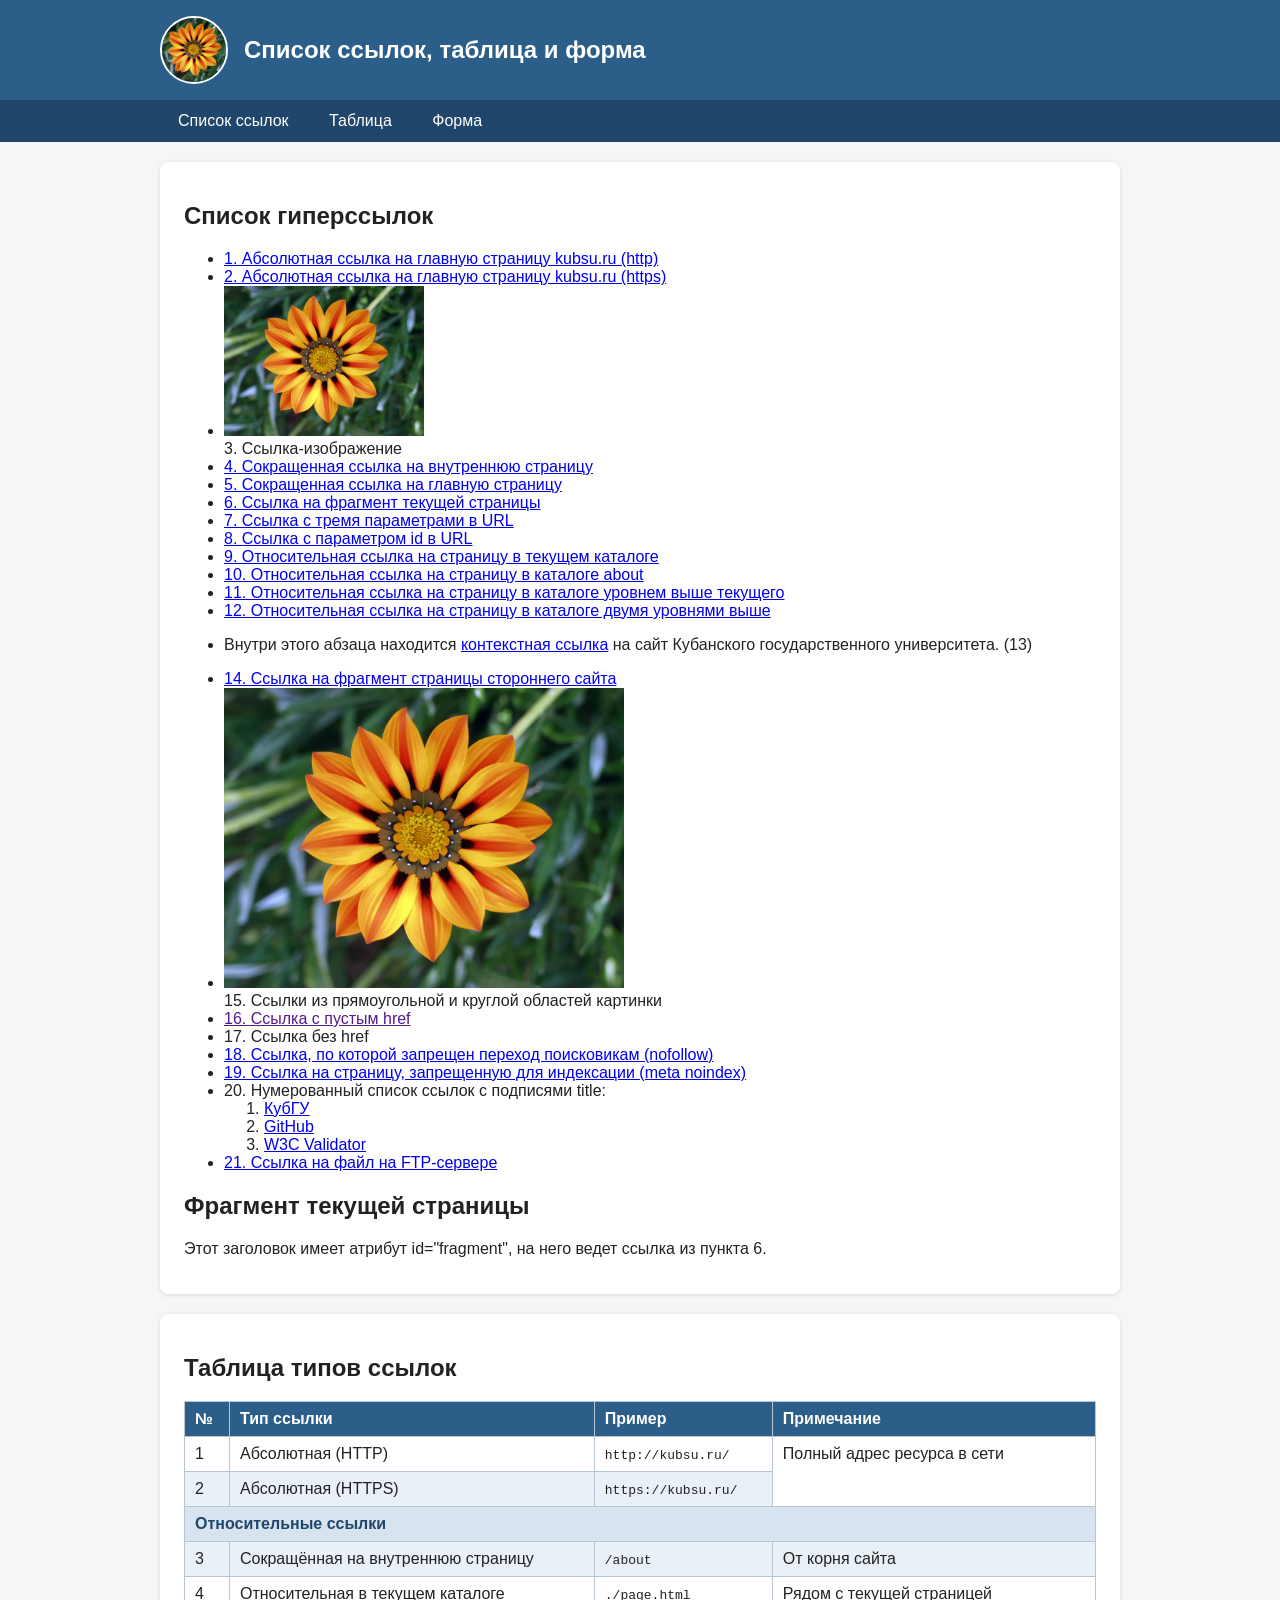
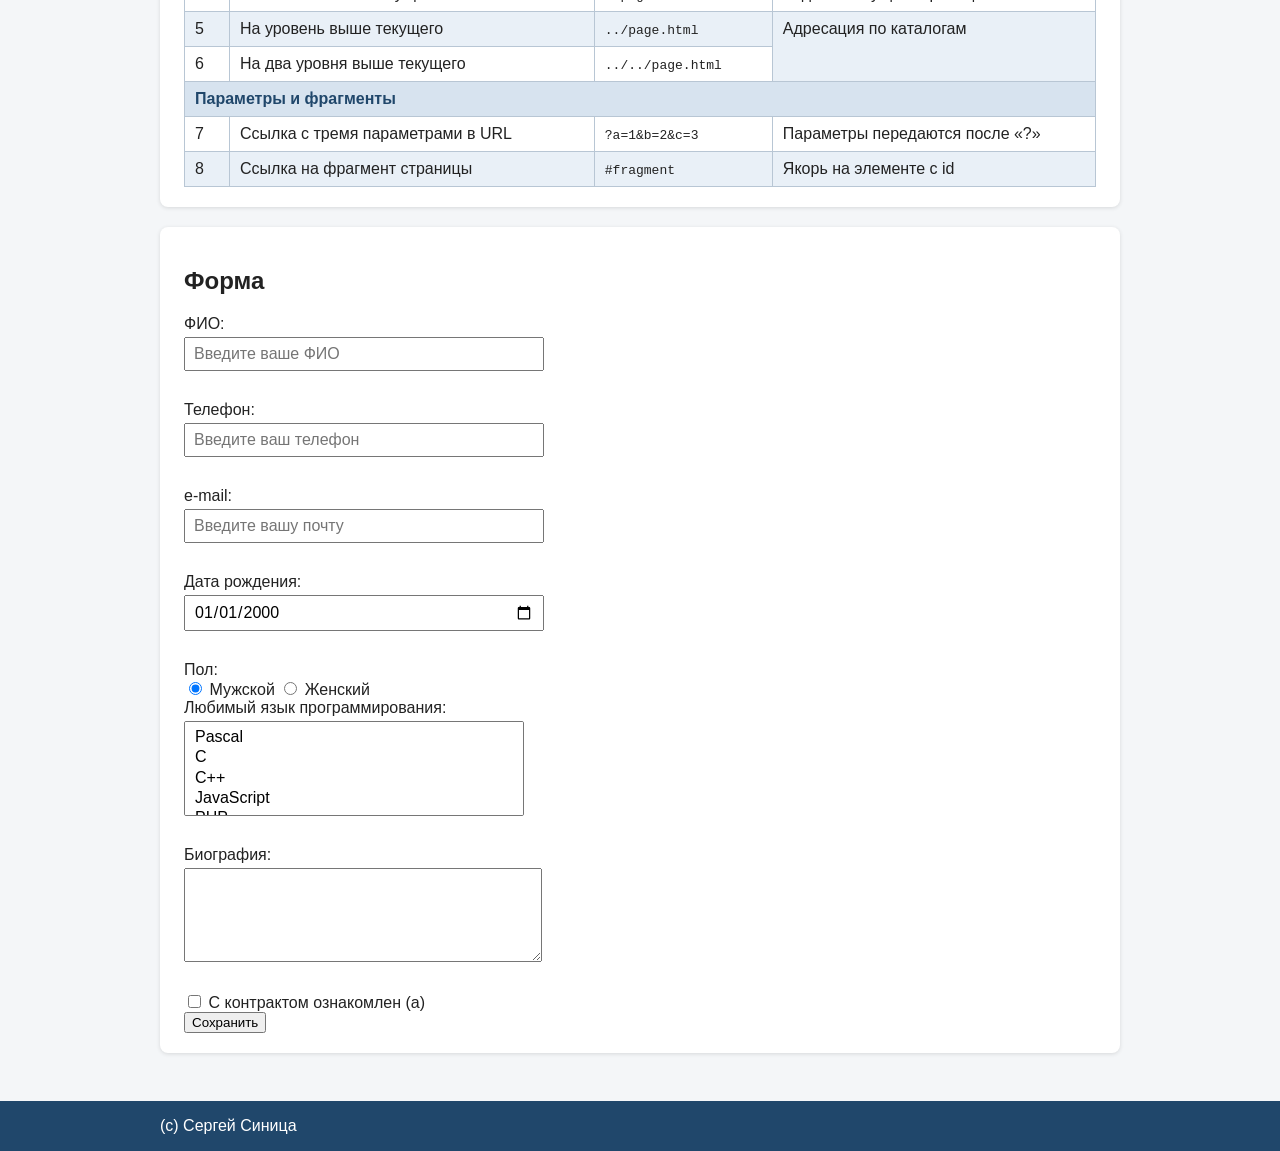
==== index.html @ 50e73859 "Add files via upload" ====
<!DOCTYPE html>

<html lang="ru">

  <head>
    <meta charset="utf-8">
    <meta name="viewport" content="width=device-width, initial-scale=1">
    <title>Задание 2 — Список ссылок, таблица и форма</title>
    <link rel="stylesheet" href="style.css">
  </head>

  <body>

    <header id="site-header">
      <div class="container header-inner">
        <img class="logo" src="image.jpg" alt="Логотип сайта — цветок">
        <p class="site-name">Список ссылок, таблица и форма</p>
      </div>
    </header>

    <nav id="main-menu">
      <div class="container">
        <ul>
          <li><a href="#links">Список ссылок</a></li>
          <li><a href="#table">Таблица</a></li>
          <li><a href="#form">Форма</a></li>
        </ul>
      </div>
    </nav>

    <main class="container content">

      <section class="card" id="links">
        <h1>Список гиперссылок</h1>

        <ul>
          <li><a href="http://kubsu.ru/">1. Абсолютная ссылка на главную страницу kubsu.ru (http)</a></li>
          <li><a href="https://kubsu.ru/">2. Абсолютная ссылка на главную страницу kubsu.ru (https)</a></li>
          <li>
            <a href="https://kubsu.ru/">
              <img class="link-image" src="image.jpg" alt="Ссылка-изображение на КубГУ">
            </a>
            <br>3. Ссылка-изображение
          </li>
          <li><a href="/about">4. Сокращенная ссылка на внутреннюю страницу</a></li>
          <li><a href="/">5. Сокращенная ссылка на главную страницу</a></li>
          <li><a href="#fragment">6. Ссылка на фрагмент текущей страницы</a></li>
          <li><a href="https://example.com/?a=1&amp;b=2&amp;c=3">7. Ссылка с тремя параметрами в URL</a></li>
          <li><a href="https://example.com/?id=123">8. Ссылка с параметром id в URL</a></li>
          <li><a href="./page.html">9. Относительная ссылка на страницу в текущем каталоге</a></li>
          <li><a href="about/page.html">10. Относительная ссылка на страницу в каталоге about</a></li>
          <li><a href="../page.html">11. Относительная ссылка на страницу в каталоге уровнем выше текущего</a></li>
          <li><a href="../../page.html">12. Относительная ссылка на страницу в каталоге двумя уровнями выше</a></li>
          <li>
            <p>
              Внутри этого абзаца находится
              <a href="https://kubsu.ru/">контекстная ссылка</a>
              на сайт Кубанского государственного университета. (13)
            </p>
          </li>
          <li><a href="https://ru.wikipedia.org/wiki/HTML#История">14. Ссылка на фрагмент страницы стороннего сайта</a></li>
          <li>
            <img class="map-image" src="image.jpg" alt="Карта ссылок" usemap="#imagemap">
            <map name="imagemap">
              <area shape="rect" coords="0,0,200,300" href="https://kubsu.ru/" alt="Прямоугольная область" title="КубГУ (прямоугольная область)">
              <area shape="circle" coords="300,150,80" href="https://example.com/" alt="Круглая область" title="Example (круглая область)">
            </map>
            <br>15. Ссылки из прямоугольной и круглой областей картинки
          </li>
          <li><a href="">16. Ссылка с пустым href</a></li>
          <li><a>17. Ссылка без href</a></li>
          <li><a href="https://example.com/" rel="nofollow">18. Ссылка, по которой запрещен переход поисковикам (nofollow)</a></li>
          <li><a href="https://example.com/secret" rel="nofollow">19. Ссылка на страницу, запрещенную для индексации (meta noindex)</a></li>
          <li>
            20. Нумерованный список ссылок с подписями title:
            <ol>
              <li><a href="https://kubsu.ru/" title="Официальный сайт Кубанского государственного университета">КубГУ</a></li>
              <li><a href="https://github.com/" title="Платформа для хостинга кода и совместной разработки">GitHub</a></li>
              <li><a href="https://validator.w3.org/" title="Сервис проверки валидности HTML-документов">W3C Validator</a></li>
            </ol>
          </li>
          <li><a href="ftp://ftp.example.com/file.txt">21. Ссылка на файл на FTP-сервере</a></li>
        </ul>

        <h2 id="fragment">Фрагмент текущей страницы</h2>
        <p>Этот заголовок имеет атрибут id="fragment", на него ведет ссылка из пункта 6.</p>
      </section>

      <section class="card" id="table">
        <h1>Таблица типов ссылок</h1>

        <table class="data-table">
          <thead>
            <tr>
              <th>№</th>
              <th>Тип ссылки</th>
              <th>Пример</th>
              <th>Примечание</th>
            </tr>
          </thead>
          <tbody>
            <tr>
              <td>1</td>
              <td>Абсолютная (HTTP)</td>
              <td><code>http://kubsu.ru/</code></td>
              <td rowspan="2">Полный адрес ресурса в сети</td>
            </tr>
            <tr>
              <td>2</td>
              <td>Абсолютная (HTTPS)</td>
              <td><code>https://kubsu.ru/</code></td>
            </tr>
            <tr class="group-row">
              <th colspan="4">Относительные ссылки</th>
            </tr>
            <tr>
              <td>3</td>
              <td>Сокращённая на внутреннюю страницу</td>
              <td><code>/about</code></td>
              <td>От корня сайта</td>
            </tr>
            <tr>
              <td>4</td>
              <td>Относительная в текущем каталоге</td>
              <td><code>./page.html</code></td>
              <td>Рядом с текущей страницей</td>
            </tr>
            <tr>
              <td>5</td>
              <td>На уровень выше текущего</td>
              <td><code>../page.html</code></td>
              <td rowspan="2">Адресация по каталогам</td>
            </tr>
            <tr>
              <td>6</td>
              <td>На два уровня выше текущего</td>
              <td><code>../../page.html</code></td>
            </tr>
            <tr class="group-row">
              <th colspan="4">Параметры и фрагменты</th>
            </tr>
            <tr>
              <td>7</td>
              <td>Ссылка с тремя параметрами в URL</td>
              <td><code>?a=1&amp;b=2&amp;c=3</code></td>
              <td>Параметры передаются после «?»</td>
            </tr>
            <tr>
              <td>8</td>
              <td>Ссылка на фрагмент страницы</td>
              <td><code>#fragment</code></td>
              <td>Якорь на элементе с id</td>
            </tr>
          </tbody>
        </table>
      </section>

      <section class="card" id="form">
        <h1>Форма</h1>

        <form class="feedback-form" action="/"
          method="post">

          <label>
            ФИО:<br>
            <input name="field-name"
              type="text"
              placeholder="Введите ваше ФИО">
          </label><br>

          <label>
            Телефон:<br>
            <input name="field-tel"
              type="tel"
              placeholder="Введите ваш телефон">
          </label><br>

          <label>
            e-mail:<br>
            <input name="field-email"
              type="email"
              placeholder="Введите вашу почту">
          </label><br>

          <label>
            Дата рождения:<br>
            <input name="field-date"
              value="2000-01-01"
              type="date">
          </label><br>

          Пол:<br>
          <label><input type="radio" checked="checked"
            name="radio-group-1" value="male">
            Мужской</label>
          <label><input type="radio"
            name="radio-group-1" value="female">
            Женский</label><br>

          <label>
            Любимый язык программирования:<br>
            <select name="field-language[]"
              multiple="multiple">
              <option value="Pascal">Pascal</option>
              <option value="C">C</option>
              <option value="C++">C++</option>
              <option value="JavaScript">JavaScript</option>
              <option value="PHP">PHP</option>
              <option value="Python">Python</option>
              <option value="Java">Java</option>
              <option value="Haskel">Haskel</option>
              <option value="Clojure">Clojure</option>
              <option value="Prolog">Prolog</option>
              <option value="Scala">Scala</option>
            </select>
          </label><br>

          <label>
            Биография:<br>
            <textarea name="field-bio"></textarea>
          </label><br>

          <label><input type="checkbox"
            name="check-contract">
            С контрактом ознакомлен (а)</label><br>

          <input type="submit" value="Сохранить">
        </form>
      </section>

    </main>

    <footer id="site-footer">
      <div class="container">
        <p>(c) Сергей Синица</p>
      </div>
    </footer>

  </body>

</html>
---- style.css ----
/* Задание 2: оформление страницы (шапка, меню, контент, подвал) */

body {
  margin: 0;
  font-family: Arial, sans-serif;
  background: #f4f6f8;
  color: #222;
}

.container {
  max-width: 960px;
  margin: 0 auto;
  padding: 0 16px;
}

/* Шапка сайта */
#site-header {
  background: #2b5f8a;
  color: #fff;
  padding: 16px 0;
}

.header-inner {
  display: flex;
  align-items: center;
}

.logo {
  width: 64px;
  height: 64px;
  object-fit: cover;
  border: 2px solid #fff;
  border-radius: 50%;
  margin-right: 16px;
}

.site-name {
  margin: 0;
  font-size: 24px;
  font-weight: bold;
}

/* Меню со ссылками */
#main-menu {
  background: #20476b;
}

#main-menu ul {
  margin: 0;
  padding: 0;
  list-style: none;
}

#main-menu li {
  display: inline-block;
}

#main-menu a {
  display: block;
  padding: 12px 18px;
  color: #fff;
  text-decoration: none;
}

#main-menu a:hover {
  background: #2b5f8a;
}

/* Контент страницы */
.content {
  padding-bottom: 8px;
}

.card {
  background: #fff;
  margin: 20px 0;
  padding: 20px 24px;
  border-radius: 8px;
  box-shadow: 0 1px 4px rgba(0, 0, 0, 0.12);
}

.link-image {
  width: 200px;
  max-width: 100%;
}

.map-image {
  width: 400px;
  max-width: 100%;
}

/* Таблица с чередованием фона строк */
.data-table {
  width: 100%;
  border-collapse: collapse;
}

.data-table th,
.data-table td {
  border: 1px solid #b8c6d4;
  padding: 8px 10px;
  text-align: left;
  vertical-align: top;
}

.data-table thead th {
  background: #2b5f8a;
  color: #fff;
}

.data-table tbody tr:nth-child(even) {
  background: #e9f0f7;
}

.data-table .group-row th {
  background: #d7e3ef;
  color: #20476b;
}

/* Форма */
.feedback-form input[type="text"],
.feedback-form input[type="tel"],
.feedback-form input[type="email"],
.feedback-form input[type="date"],
.feedback-form select,
.feedback-form textarea {
  display: block;
  width: 100%;
  max-width: 340px;
  margin: 4px 0 12px;
  padding: 6px 8px;
  font: inherit;
}

.feedback-form textarea {
  height: 80px;
}

/* Подвал сайта */
#site-footer {
  background: #20476b;
  color: #fff;
  padding: 16px 0;
  margin-top: 20px;
}

#site-footer p {
  margin: 0;
}
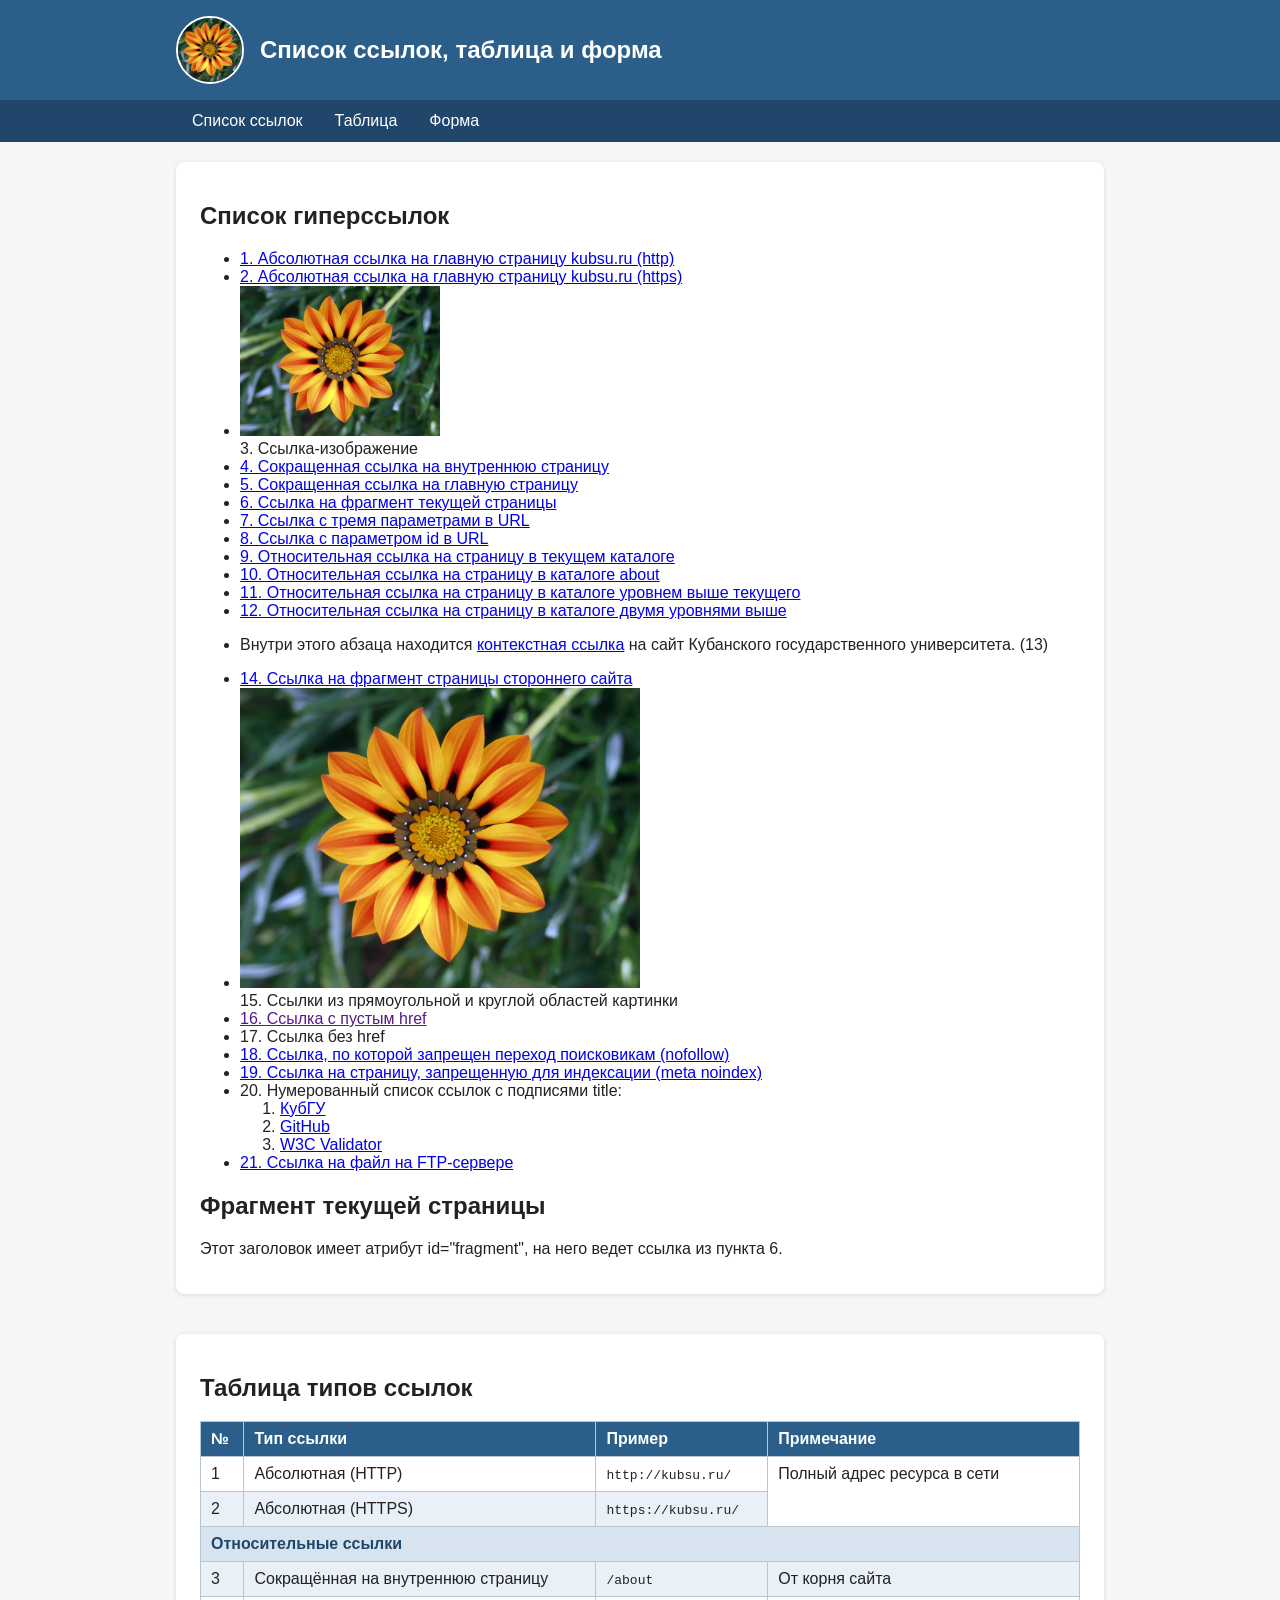
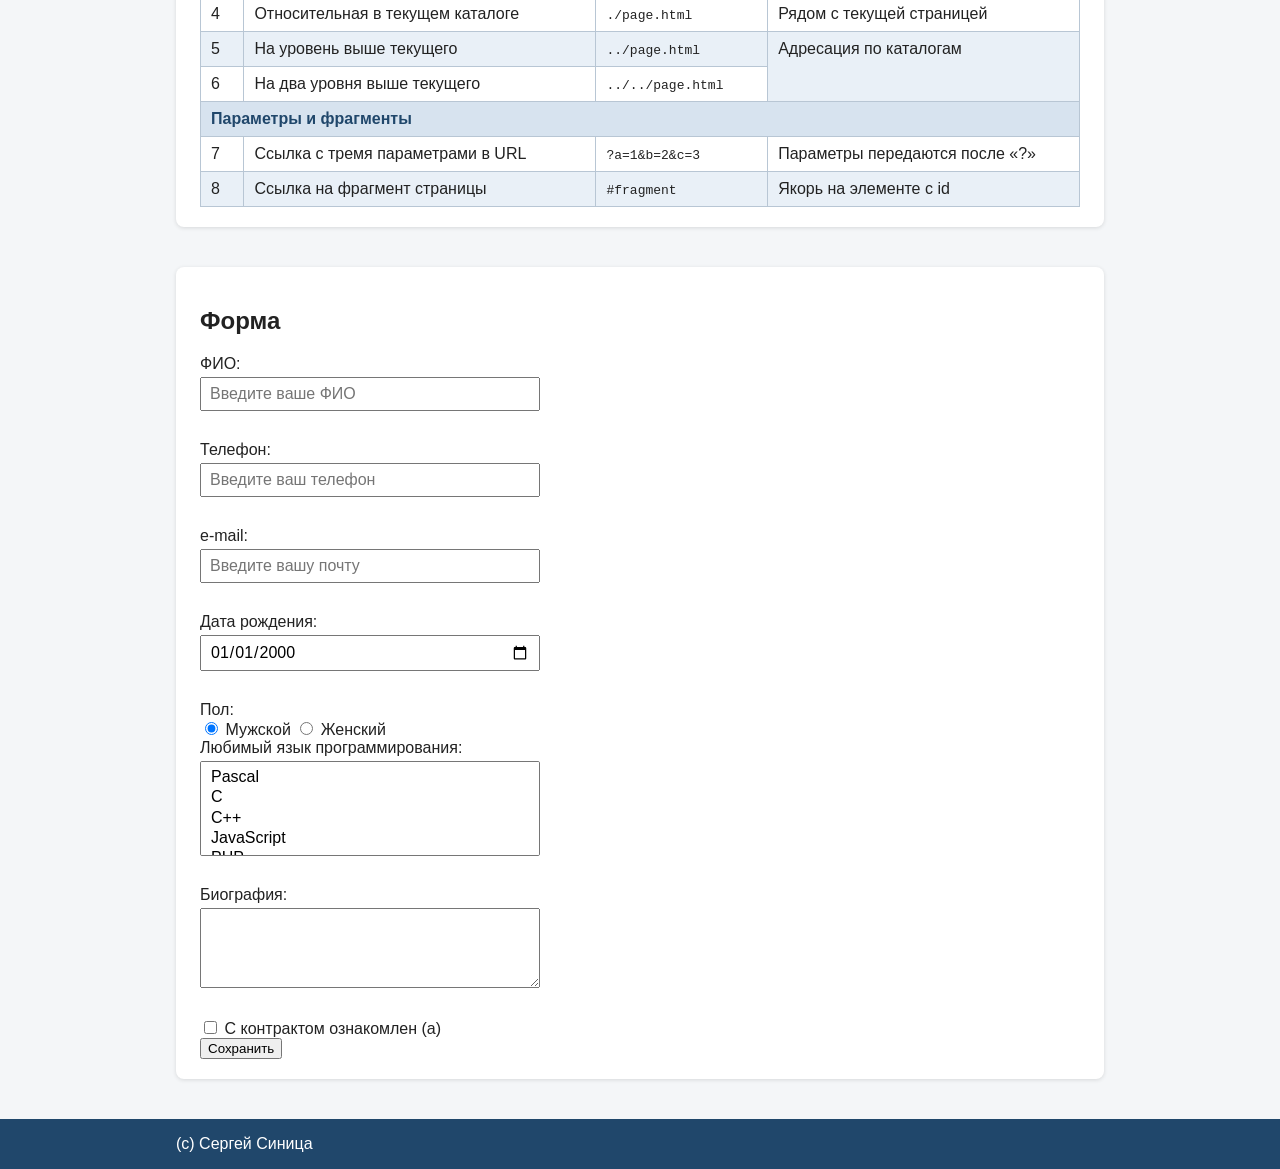
==== commit 3e0ae94f: "Add files via upload" ====
--- a/index.html
+++ b/index.html
@@ -5,7 +5,7 @@
   <head>
     <meta charset="utf-8">
     <meta name="viewport" content="width=device-width, initial-scale=1">
-    <title>Задание 2 — Список ссылок, таблица и форма</title>
+    <title>Задание 3 — Адаптивная страница (Mobile First)</title>
     <link rel="stylesheet" href="style.css">
   </head>
 
--- a/style.css
+++ b/style.css
@@ -1,4 +1,6 @@
-/* Задание 2: оформление страницы (шапка, меню, контент, подвал) */
+/* Задание 3: адаптивная верстка — Mobile First, Flex Box + Media Query */
+
+/* ===== Базовые правила: смартфоны (Mobile First) ===== */
 
 body {
   margin: 0;
@@ -8,73 +10,83 @@
 }
 
 .container {
-  max-width: 960px;
-  margin: 0 auto;
-  padding: 0 16px;
+  width: 100%;
+  padding: 0 12px;
+  box-sizing: border-box;
 }
 
 /* Шапка сайта */
 #site-header {
   background: #2b5f8a;
   color: #fff;
-  padding: 16px 0;
+  padding: 12px 0;
 }
 
 .header-inner {
   display: flex;
   align-items: center;
+  flex-wrap: wrap;
 }
 
 .logo {
-  width: 64px;
-  height: 64px;
+  width: 48px;
+  height: 48px;
   object-fit: cover;
   border: 2px solid #fff;
   border-radius: 50%;
-  margin-right: 16px;
+  margin-right: 12px;
 }
 
 .site-name {
   margin: 0;
-  font-size: 24px;
+  font-size: 18px;
   font-weight: bold;
 }
 
-/* Меню со ссылками */
+/* Меню: на смартфоне — вертикальный список на всю ширину */
 #main-menu {
   background: #20476b;
 }
 
 #main-menu ul {
+  display: flex;
+  flex-direction: column;
   margin: 0;
   padding: 0;
   list-style: none;
 }
 
 #main-menu li {
-  display: inline-block;
+  width: 100%;
 }
 
 #main-menu a {
   display: block;
-  padding: 12px 18px;
+  padding: 12px 16px;
   color: #fff;
   text-decoration: none;
+  border-bottom: 1px solid rgba(255, 255, 255, 0.15);
 }
 
 #main-menu a:hover {
   background: #2b5f8a;
 }
 
-/* Контент страницы */
+/* Контент: Flex Box, чтобы на смартфоне поднять таблицу над списком ссылок */
 .content {
+  display: flex;
+  flex-direction: column;
   padding-bottom: 8px;
+}
+
+#table {
+  order: -1;
 }
 
 .card {
   background: #fff;
-  margin: 20px 0;
-  padding: 20px 24px;
+  margin: 12px 0;
+  padding: 16px;
   border-radius: 8px;
   box-shadow: 0 1px 4px rgba(0, 0, 0, 0.12);
 }
@@ -130,6 +142,7 @@
   margin: 4px 0 12px;
   padding: 6px 8px;
   font: inherit;
+  box-sizing: border-box;
 }
 
 .feedback-form textarea {
@@ -141,9 +154,58 @@
   background: #20476b;
   color: #fff;
   padding: 16px 0;
-  margin-top: 20px;
+  margin-top: 12px;
 }
 
 #site-footer p {
   margin: 0;
 }
+
+/* ===== Планшеты и десктоп: страница как в задании 2 ===== */
+
+@media (min-width: 768px) {
+  .container {
+    max-width: 960px;
+    margin: 0 auto;
+    padding: 0 16px;
+  }
+
+  #site-header {
+    padding: 16px 0;
+  }
+
+  .logo {
+    width: 64px;
+    height: 64px;
+    margin-right: 16px;
+  }
+
+  .site-name {
+    font-size: 24px;
+  }
+
+  #main-menu ul {
+    flex-direction: row;
+  }
+
+  #main-menu li {
+    width: auto;
+  }
+
+  #main-menu a {
+    border-bottom: none;
+  }
+
+  #table {
+    order: 0;
+  }
+
+  .card {
+    margin: 20px 0;
+    padding: 20px 24px;
+  }
+
+  #site-footer {
+    margin-top: 20px;
+  }
+}
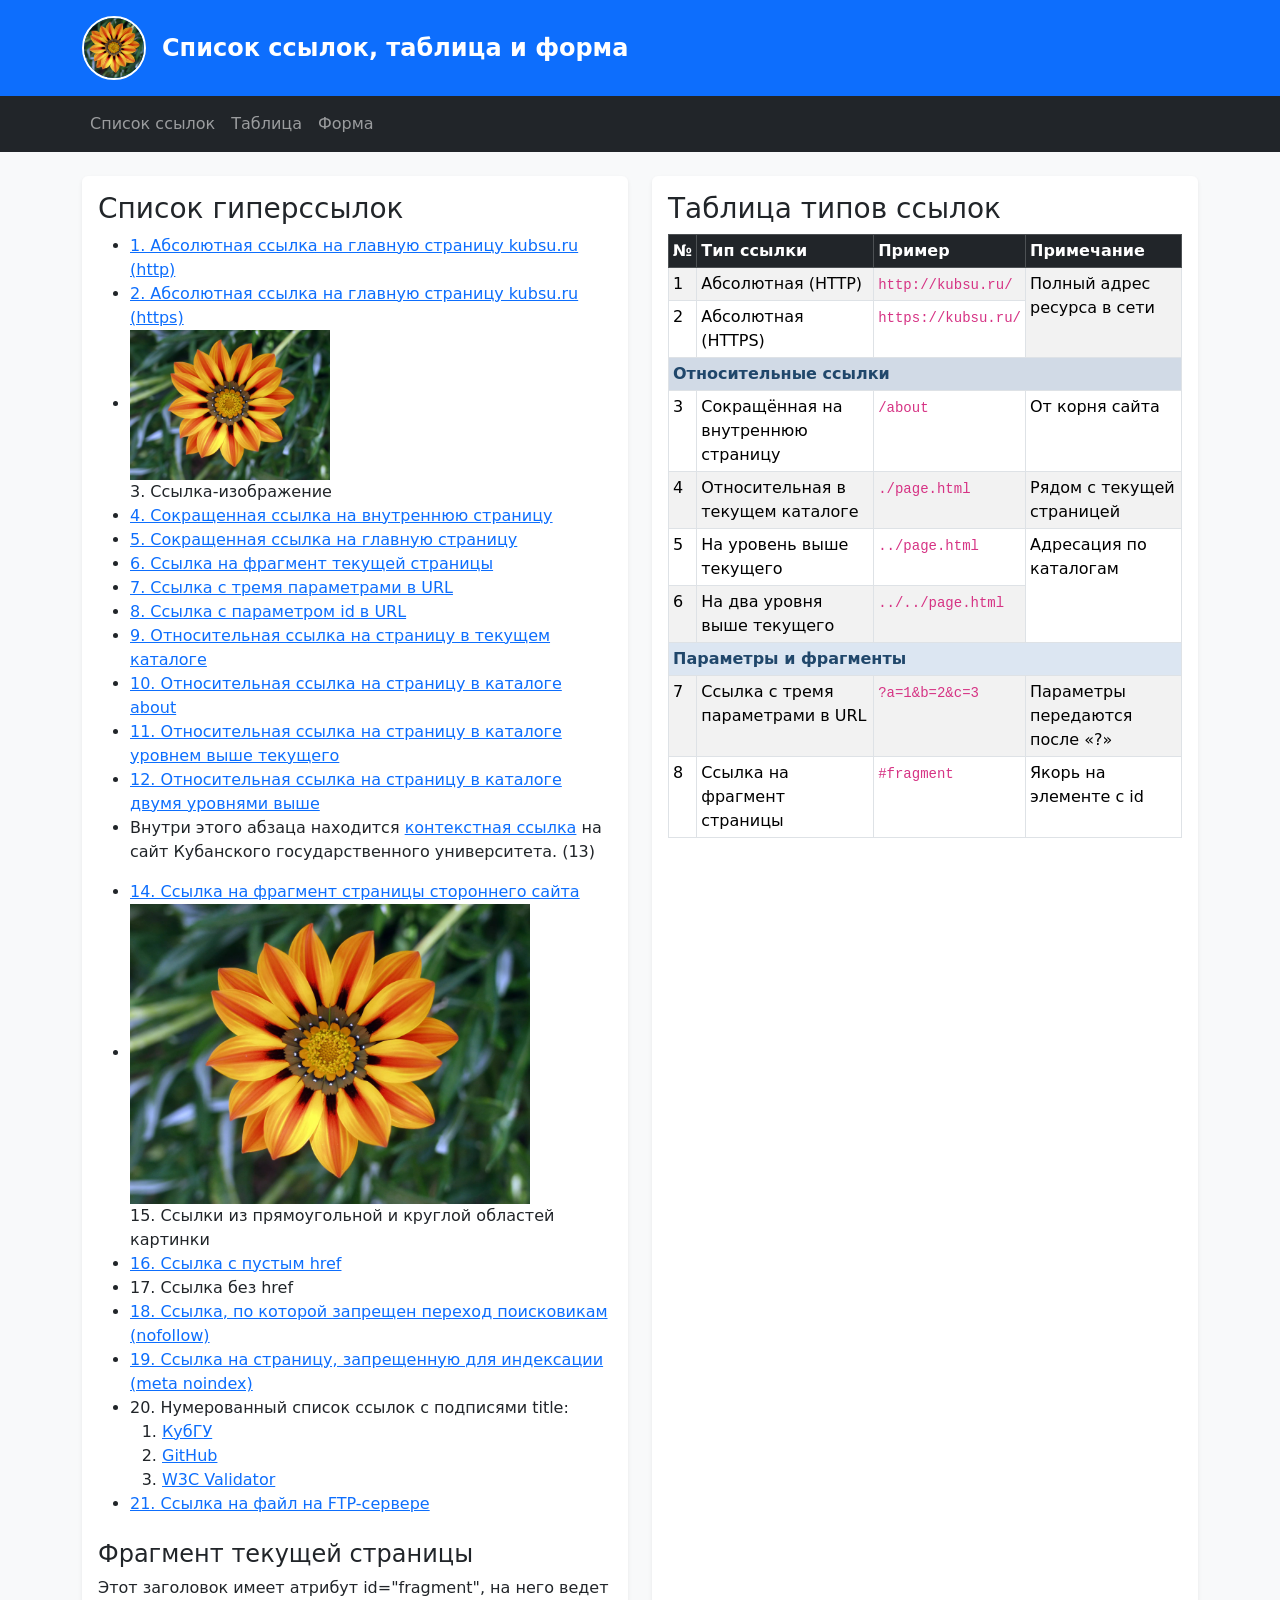
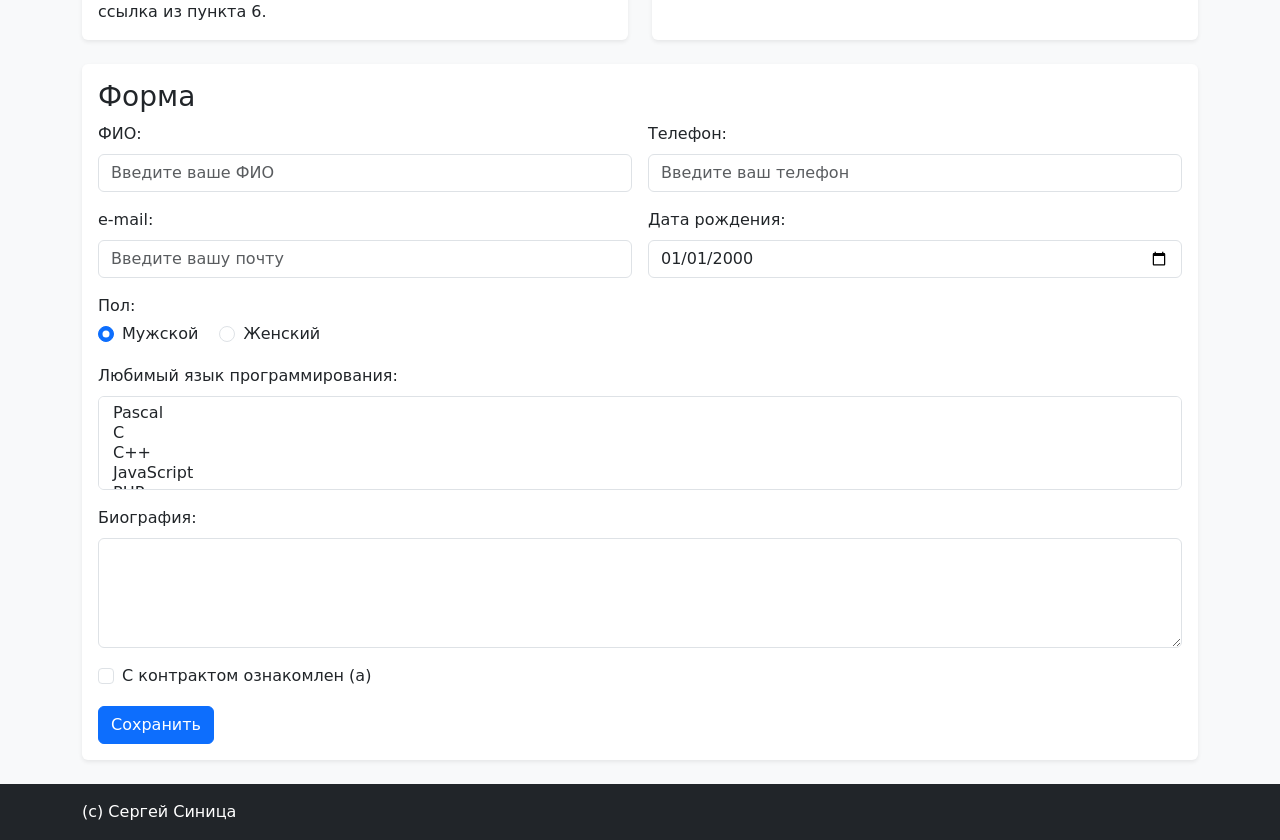
==== commit 2354088c: "Add files via upload" ====
--- a/index.html
+++ b/index.html
@@ -5,237 +5,270 @@
   <head>
     <meta charset="utf-8">
     <meta name="viewport" content="width=device-width, initial-scale=1">
-    <title>Задание 3 — Адаптивная страница (Mobile First)</title>
-    <link rel="stylesheet" href="style.css">
+    <title>Задание 4 — Bootstrap: сетка и адаптивность</title>
+    <link rel="stylesheet" href="https://cdn.jsdelivr.net/npm/bootstrap@5.3.3/dist/css/bootstrap.min.css">
+    <link rel="stylesheet" href="style.css?v=4">
   </head>
 
-  <body>
-
-    <header id="site-header">
-      <div class="container header-inner">
-        <img class="logo" src="image.jpg" alt="Логотип сайта — цветок">
-        <p class="site-name">Список ссылок, таблица и форма</p>
+  <body class="bg-light">
+
+    <header class="bg-primary text-white py-3">
+      <div class="container d-flex align-items-center">
+        <img class="logo rounded-circle border border-2 border-white me-3" src="image.jpg" alt="Логотип сайта — цветок">
+        <p class="site-name fs-4 fw-bold mb-0">Список ссылок, таблица и форма</p>
       </div>
     </header>
 
-    <nav id="main-menu">
+    <nav class="navbar navbar-expand-md navbar-dark bg-dark">
       <div class="container">
-        <ul>
-          <li><a href="#links">Список ссылок</a></li>
-          <li><a href="#table">Таблица</a></li>
-          <li><a href="#form">Форма</a></li>
-        </ul>
+        <button class="navbar-toggler" type="button" data-bs-toggle="collapse" data-bs-target="#mainNav"
+          aria-controls="mainNav" aria-expanded="false" aria-label="Переключить меню">
+          <span class="navbar-toggler-icon"></span>
+        </button>
+        <div class="collapse navbar-collapse" id="mainNav">
+          <ul class="navbar-nav">
+            <li class="nav-item"><a class="nav-link" href="#links">Список ссылок</a></li>
+            <li class="nav-item"><a class="nav-link" href="#table">Таблица</a></li>
+            <li class="nav-item"><a class="nav-link" href="#form">Форма</a></li>
+          </ul>
+        </div>
       </div>
     </nav>
 
-    <main class="container content">
-
-      <section class="card" id="links">
-        <h1>Список гиперссылок</h1>
-
-        <ul>
-          <li><a href="http://kubsu.ru/">1. Абсолютная ссылка на главную страницу kubsu.ru (http)</a></li>
-          <li><a href="https://kubsu.ru/">2. Абсолютная ссылка на главную страницу kubsu.ru (https)</a></li>
-          <li>
-            <a href="https://kubsu.ru/">
-              <img class="link-image" src="image.jpg" alt="Ссылка-изображение на КубГУ">
-            </a>
-            <br>3. Ссылка-изображение
-          </li>
-          <li><a href="/about">4. Сокращенная ссылка на внутреннюю страницу</a></li>
-          <li><a href="/">5. Сокращенная ссылка на главную страницу</a></li>
-          <li><a href="#fragment">6. Ссылка на фрагмент текущей страницы</a></li>
-          <li><a href="https://example.com/?a=1&amp;b=2&amp;c=3">7. Ссылка с тремя параметрами в URL</a></li>
-          <li><a href="https://example.com/?id=123">8. Ссылка с параметром id в URL</a></li>
-          <li><a href="./page.html">9. Относительная ссылка на страницу в текущем каталоге</a></li>
-          <li><a href="about/page.html">10. Относительная ссылка на страницу в каталоге about</a></li>
-          <li><a href="../page.html">11. Относительная ссылка на страницу в каталоге уровнем выше текущего</a></li>
-          <li><a href="../../page.html">12. Относительная ссылка на страницу в каталоге двумя уровнями выше</a></li>
-          <li>
-            <p>
-              Внутри этого абзаца находится
-              <a href="https://kubsu.ru/">контекстная ссылка</a>
-              на сайт Кубанского государственного университета. (13)
-            </p>
-          </li>
-          <li><a href="https://ru.wikipedia.org/wiki/HTML#История">14. Ссылка на фрагмент страницы стороннего сайта</a></li>
-          <li>
-            <img class="map-image" src="image.jpg" alt="Карта ссылок" usemap="#imagemap">
-            <map name="imagemap">
-              <area shape="rect" coords="0,0,200,300" href="https://kubsu.ru/" alt="Прямоугольная область" title="КубГУ (прямоугольная область)">
-              <area shape="circle" coords="300,150,80" href="https://example.com/" alt="Круглая область" title="Example (круглая область)">
-            </map>
-            <br>15. Ссылки из прямоугольной и круглой областей картинки
-          </li>
-          <li><a href="">16. Ссылка с пустым href</a></li>
-          <li><a>17. Ссылка без href</a></li>
-          <li><a href="https://example.com/" rel="nofollow">18. Ссылка, по которой запрещен переход поисковикам (nofollow)</a></li>
-          <li><a href="https://example.com/secret" rel="nofollow">19. Ссылка на страницу, запрещенную для индексации (meta noindex)</a></li>
-          <li>
-            20. Нумерованный список ссылок с подписями title:
-            <ol>
-              <li><a href="https://kubsu.ru/" title="Официальный сайт Кубанского государственного университета">КубГУ</a></li>
-              <li><a href="https://github.com/" title="Платформа для хостинга кода и совместной разработки">GitHub</a></li>
-              <li><a href="https://validator.w3.org/" title="Сервис проверки валидности HTML-документов">W3C Validator</a></li>
-            </ol>
-          </li>
-          <li><a href="ftp://ftp.example.com/file.txt">21. Ссылка на файл на FTP-сервере</a></li>
-        </ul>
-
-        <h2 id="fragment">Фрагмент текущей страницы</h2>
-        <p>Этот заголовок имеет атрибут id="fragment", на него ведет ссылка из пункта 6.</p>
-      </section>
-
-      <section class="card" id="table">
-        <h1>Таблица типов ссылок</h1>
-
-        <table class="data-table">
-          <thead>
-            <tr>
-              <th>№</th>
-              <th>Тип ссылки</th>
-              <th>Пример</th>
-              <th>Примечание</th>
-            </tr>
-          </thead>
-          <tbody>
-            <tr>
-              <td>1</td>
-              <td>Абсолютная (HTTP)</td>
-              <td><code>http://kubsu.ru/</code></td>
-              <td rowspan="2">Полный адрес ресурса в сети</td>
-            </tr>
-            <tr>
-              <td>2</td>
-              <td>Абсолютная (HTTPS)</td>
-              <td><code>https://kubsu.ru/</code></td>
-            </tr>
-            <tr class="group-row">
-              <th colspan="4">Относительные ссылки</th>
-            </tr>
-            <tr>
-              <td>3</td>
-              <td>Сокращённая на внутреннюю страницу</td>
-              <td><code>/about</code></td>
-              <td>От корня сайта</td>
-            </tr>
-            <tr>
-              <td>4</td>
-              <td>Относительная в текущем каталоге</td>
-              <td><code>./page.html</code></td>
-              <td>Рядом с текущей страницей</td>
-            </tr>
-            <tr>
-              <td>5</td>
-              <td>На уровень выше текущего</td>
-              <td><code>../page.html</code></td>
-              <td rowspan="2">Адресация по каталогам</td>
-            </tr>
-            <tr>
-              <td>6</td>
-              <td>На два уровня выше текущего</td>
-              <td><code>../../page.html</code></td>
-            </tr>
-            <tr class="group-row">
-              <th colspan="4">Параметры и фрагменты</th>
-            </tr>
-            <tr>
-              <td>7</td>
-              <td>Ссылка с тремя параметрами в URL</td>
-              <td><code>?a=1&amp;b=2&amp;c=3</code></td>
-              <td>Параметры передаются после «?»</td>
-            </tr>
-            <tr>
-              <td>8</td>
-              <td>Ссылка на фрагмент страницы</td>
-              <td><code>#fragment</code></td>
-              <td>Якорь на элементе с id</td>
-            </tr>
-          </tbody>
-        </table>
-      </section>
-
-      <section class="card" id="form">
-        <h1>Форма</h1>
-
-        <form class="feedback-form" action="/"
-          method="post">
-
-          <label>
-            ФИО:<br>
-            <input name="field-name"
-              type="text"
-              placeholder="Введите ваше ФИО">
-          </label><br>
-
-          <label>
-            Телефон:<br>
-            <input name="field-tel"
-              type="tel"
-              placeholder="Введите ваш телефон">
-          </label><br>
-
-          <label>
-            e-mail:<br>
-            <input name="field-email"
-              type="email"
-              placeholder="Введите вашу почту">
-          </label><br>
-
-          <label>
-            Дата рождения:<br>
-            <input name="field-date"
-              value="2000-01-01"
-              type="date">
-          </label><br>
-
-          Пол:<br>
-          <label><input type="radio" checked="checked"
-            name="radio-group-1" value="male">
-            Мужской</label>
-          <label><input type="radio"
-            name="radio-group-1" value="female">
-            Женский</label><br>
-
-          <label>
-            Любимый язык программирования:<br>
-            <select name="field-language[]"
-              multiple="multiple">
-              <option value="Pascal">Pascal</option>
-              <option value="C">C</option>
-              <option value="C++">C++</option>
-              <option value="JavaScript">JavaScript</option>
-              <option value="PHP">PHP</option>
-              <option value="Python">Python</option>
-              <option value="Java">Java</option>
-              <option value="Haskel">Haskel</option>
-              <option value="Clojure">Clojure</option>
-              <option value="Prolog">Prolog</option>
-              <option value="Scala">Scala</option>
-            </select>
-          </label><br>
-
-          <label>
-            Биография:<br>
-            <textarea name="field-bio"></textarea>
-          </label><br>
-
-          <label><input type="checkbox"
-            name="check-contract">
-            С контрактом ознакомлен (а)</label><br>
-
-          <input type="submit" value="Сохранить">
-        </form>
-      </section>
-
+    <main class="container py-4">
+      <div class="row g-4">
+
+        <section id="links" class="col-12 col-lg-6 order-2 order-lg-1">
+          <div class="card border-0 shadow-sm h-100">
+            <div class="card-body">
+              <h1 class="card-title fs-3">Список гиперссылок</h1>
+
+              <ul>
+                <li><a href="http://kubsu.ru/">1. Абсолютная ссылка на главную страницу kubsu.ru (http)</a></li>
+                <li><a href="https://kubsu.ru/">2. Абсолютная ссылка на главную страницу kubsu.ru (https)</a></li>
+                <li>
+                  <a href="https://kubsu.ru/">
+                    <img class="link-image" src="image.jpg" alt="Ссылка-изображение на КубГУ">
+                  </a>
+                  <br>3. Ссылка-изображение
+                </li>
+                <li><a href="/about">4. Сокращенная ссылка на внутреннюю страницу</a></li>
+                <li><a href="/">5. Сокращенная ссылка на главную страницу</a></li>
+                <li><a href="#fragment">6. Ссылка на фрагмент текущей страницы</a></li>
+                <li><a href="https://example.com/?a=1&amp;b=2&amp;c=3">7. Ссылка с тремя параметрами в URL</a></li>
+                <li><a href="https://example.com/?id=123">8. Ссылка с параметром id в URL</a></li>
+                <li><a href="./page.html">9. Относительная ссылка на страницу в текущем каталоге</a></li>
+                <li><a href="about/page.html">10. Относительная ссылка на страницу в каталоге about</a></li>
+                <li><a href="../page.html">11. Относительная ссылка на страницу в каталоге уровнем выше текущего</a></li>
+                <li><a href="../../page.html">12. Относительная ссылка на страницу в каталоге двумя уровнями выше</a></li>
+                <li>
+                  <p>
+                    Внутри этого абзаца находится
+                    <a href="https://kubsu.ru/">контекстная ссылка</a>
+                    на сайт Кубанского государственного университета. (13)
+                  </p>
+                </li>
+                <li><a href="https://ru.wikipedia.org/wiki/HTML#История">14. Ссылка на фрагмент страницы стороннего сайта</a></li>
+                <li>
+                  <img class="map-image" src="image.jpg" alt="Карта ссылок" usemap="#imagemap">
+                  <map name="imagemap">
+                    <area shape="rect" coords="0,0,200,300" href="https://kubsu.ru/" alt="Прямоугольная область" title="КубГУ (прямоугольная область)">
+                    <area shape="circle" coords="300,150,80" href="https://example.com/" alt="Круглая область" title="Example (круглая область)">
+                  </map>
+                  <br>15. Ссылки из прямоугольной и круглой областей картинки
+                </li>
+                <li><a href="">16. Ссылка с пустым href</a></li>
+                <li><a>17. Ссылка без href</a></li>
+                <li><a href="https://example.com/" rel="nofollow">18. Ссылка, по которой запрещен переход поисковикам (nofollow)</a></li>
+                <li><a href="https://example.com/secret" rel="nofollow">19. Ссылка на страницу, запрещенную для индексации (meta noindex)</a></li>
+                <li>
+                  20. Нумерованный список ссылок с подписями title:
+                  <ol>
+                    <li><a href="https://kubsu.ru/" title="Официальный сайт Кубанского государственного университета">КубГУ</a></li>
+                    <li><a href="https://github.com/" title="Платформа для хостинга кода и совместной разработки">GitHub</a></li>
+                    <li><a href="https://validator.w3.org/" title="Сервис проверки валидности HTML-документов">W3C Validator</a></li>
+                  </ol>
+                </li>
+                <li><a href="ftp://ftp.example.com/file.txt">21. Ссылка на файл на FTP-сервере</a></li>
+              </ul>
+
+              <h2 id="fragment" class="fs-4 mt-4">Фрагмент текущей страницы</h2>
+              <p class="mb-0">Этот заголовок имеет атрибут id="fragment", на него ведет ссылка из пункта 6.</p>
+            </div>
+          </div>
+        </section>
+
+        <section id="table" class="col-12 col-lg-6 order-1 order-lg-2">
+          <div class="card border-0 shadow-sm h-100">
+            <div class="card-body">
+              <h1 class="fs-3">Таблица типов ссылок</h1>
+
+              <div class="table-responsive">
+              <table class="table table-bordered table-striped table-sm data-table mb-0">
+                <thead class="table-dark">
+                  <tr>
+                    <th>№</th>
+                    <th>Тип ссылки</th>
+                    <th>Пример</th>
+                    <th>Примечание</th>
+                  </tr>
+                </thead>
+                <tbody>
+                  <tr>
+                    <td>1</td>
+                    <td>Абсолютная (HTTP)</td>
+                    <td><code>http://kubsu.ru/</code></td>
+                    <td rowspan="2">Полный адрес ресурса в сети</td>
+                  </tr>
+                  <tr>
+                    <td>2</td>
+                    <td>Абсолютная (HTTPS)</td>
+                    <td><code>https://kubsu.ru/</code></td>
+                  </tr>
+                  <tr class="group-row">
+                    <th colspan="4">Относительные ссылки</th>
+                  </tr>
+                  <tr>
+                    <td>3</td>
+                    <td>Сокращённая на внутреннюю страницу</td>
+                    <td><code>/about</code></td>
+                    <td>От корня сайта</td>
+                  </tr>
+                  <tr>
+                    <td>4</td>
+                    <td>Относительная в текущем каталоге</td>
+                    <td><code>./page.html</code></td>
+                    <td>Рядом с текущей страницей</td>
+                  </tr>
+                  <tr>
+                    <td>5</td>
+                    <td>На уровень выше текущего</td>
+                    <td><code>../page.html</code></td>
+                    <td rowspan="2">Адресация по каталогам</td>
+                  </tr>
+                  <tr>
+                    <td>6</td>
+                    <td>На два уровня выше текущего</td>
+                    <td><code>../../page.html</code></td>
+                  </tr>
+                  <tr class="group-row">
+                    <th colspan="4">Параметры и фрагменты</th>
+                  </tr>
+                  <tr>
+                    <td>7</td>
+                    <td>Ссылка с тремя параметрами в URL</td>
+                    <td><code>?a=1&amp;b=2&amp;c=3</code></td>
+                    <td>Параметры передаются после «?»</td>
+                  </tr>
+                  <tr>
+                    <td>8</td>
+                    <td>Ссылка на фрагмент страницы</td>
+                    <td><code>#fragment</code></td>
+                    <td>Якорь на элементе с id</td>
+                  </tr>
+                </tbody>
+              </table>
+              </div>
+            </div>
+          </div>
+        </section>
+
+        <section id="form" class="col-12 order-3">
+          <div class="card border-0 shadow-sm">
+            <div class="card-body">
+              <h1 class="fs-3">Форма</h1>
+
+              <form class="feedback-form" action="/"
+                method="post">
+
+                <div class="row g-3">
+                  <div class="col-md-6">
+                    <label class="form-label" for="field-name">ФИО:</label>
+                    <input class="form-control" id="field-name" name="field-name"
+                      type="text"
+                      placeholder="Введите ваше ФИО">
+                  </div>
+
+                  <div class="col-md-6">
+                    <label class="form-label" for="field-tel">Телефон:</label>
+                    <input class="form-control" id="field-tel" name="field-tel"
+                      type="tel"
+                      placeholder="Введите ваш телефон">
+                  </div>
+
+                  <div class="col-md-6">
+                    <label class="form-label" for="field-email">e-mail:</label>
+                    <input class="form-control" id="field-email" name="field-email"
+                      type="email"
+                      placeholder="Введите вашу почту">
+                  </div>
+
+                  <div class="col-md-6">
+                    <label class="form-label" for="field-date">Дата рождения:</label>
+                    <input class="form-control" id="field-date" name="field-date"
+                      value="2000-01-01"
+                      type="date">
+                  </div>
+                </div>
+
+                <p class="mt-3 mb-1">Пол:</p>
+                <div class="form-check form-check-inline">
+                  <input class="form-check-input" type="radio" id="radio-male"
+                    name="radio-group-1" value="male" checked>
+                  <label class="form-check-label" for="radio-male">Мужской</label>
+                </div>
+                <div class="form-check form-check-inline">
+                  <input class="form-check-input" type="radio" id="radio-female"
+                    name="radio-group-1" value="female">
+                  <label class="form-check-label" for="radio-female">Женский</label>
+                </div>
+
+                <div class="mt-3">
+                  <label class="form-label" for="field-language">Любимый язык программирования:</label>
+                  <select class="form-control" id="field-language" name="field-language[]"
+                    multiple="multiple">
+                    <option value="Pascal">Pascal</option>
+                    <option value="C">C</option>
+                    <option value="C++">C++</option>
+                    <option value="JavaScript">JavaScript</option>
+                    <option value="PHP">PHP</option>
+                    <option value="Python">Python</option>
+                    <option value="Java">Java</option>
+                    <option value="Haskel">Haskel</option>
+                    <option value="Clojure">Clojure</option>
+                    <option value="Prolog">Prolog</option>
+                    <option value="Scala">Scala</option>
+                  </select>
+                </div>
+
+                <div class="mt-3">
+                  <label class="form-label" for="field-bio">Биография:</label>
+                  <textarea class="form-control" id="field-bio" name="field-bio" rows="4"></textarea>
+                </div>
+
+                <div class="form-check mt-3">
+                  <input class="form-check-input" type="checkbox" id="check-contract"
+                    name="check-contract">
+                  <label class="form-check-label" for="check-contract">С контрактом ознакомлен (а)</label>
+                </div>
+
+                <input class="btn btn-primary mt-3" type="submit" value="Сохранить">
+              </form>
+            </div>
+          </div>
+        </section>
+
+      </div>
     </main>
 
-    <footer id="site-footer">
+    <footer class="bg-dark text-white py-3">
       <div class="container">
-        <p>(c) Сергей Синица</p>
+        <p class="mb-0">(c) Сергей Синица</p>
       </div>
     </footer>
 
+    <script src="https://cdn.jsdelivr.net/npm/bootstrap@5.3.3/dist/js/bootstrap.bundle.min.js"></script>
+
   </body>
 
 </html>
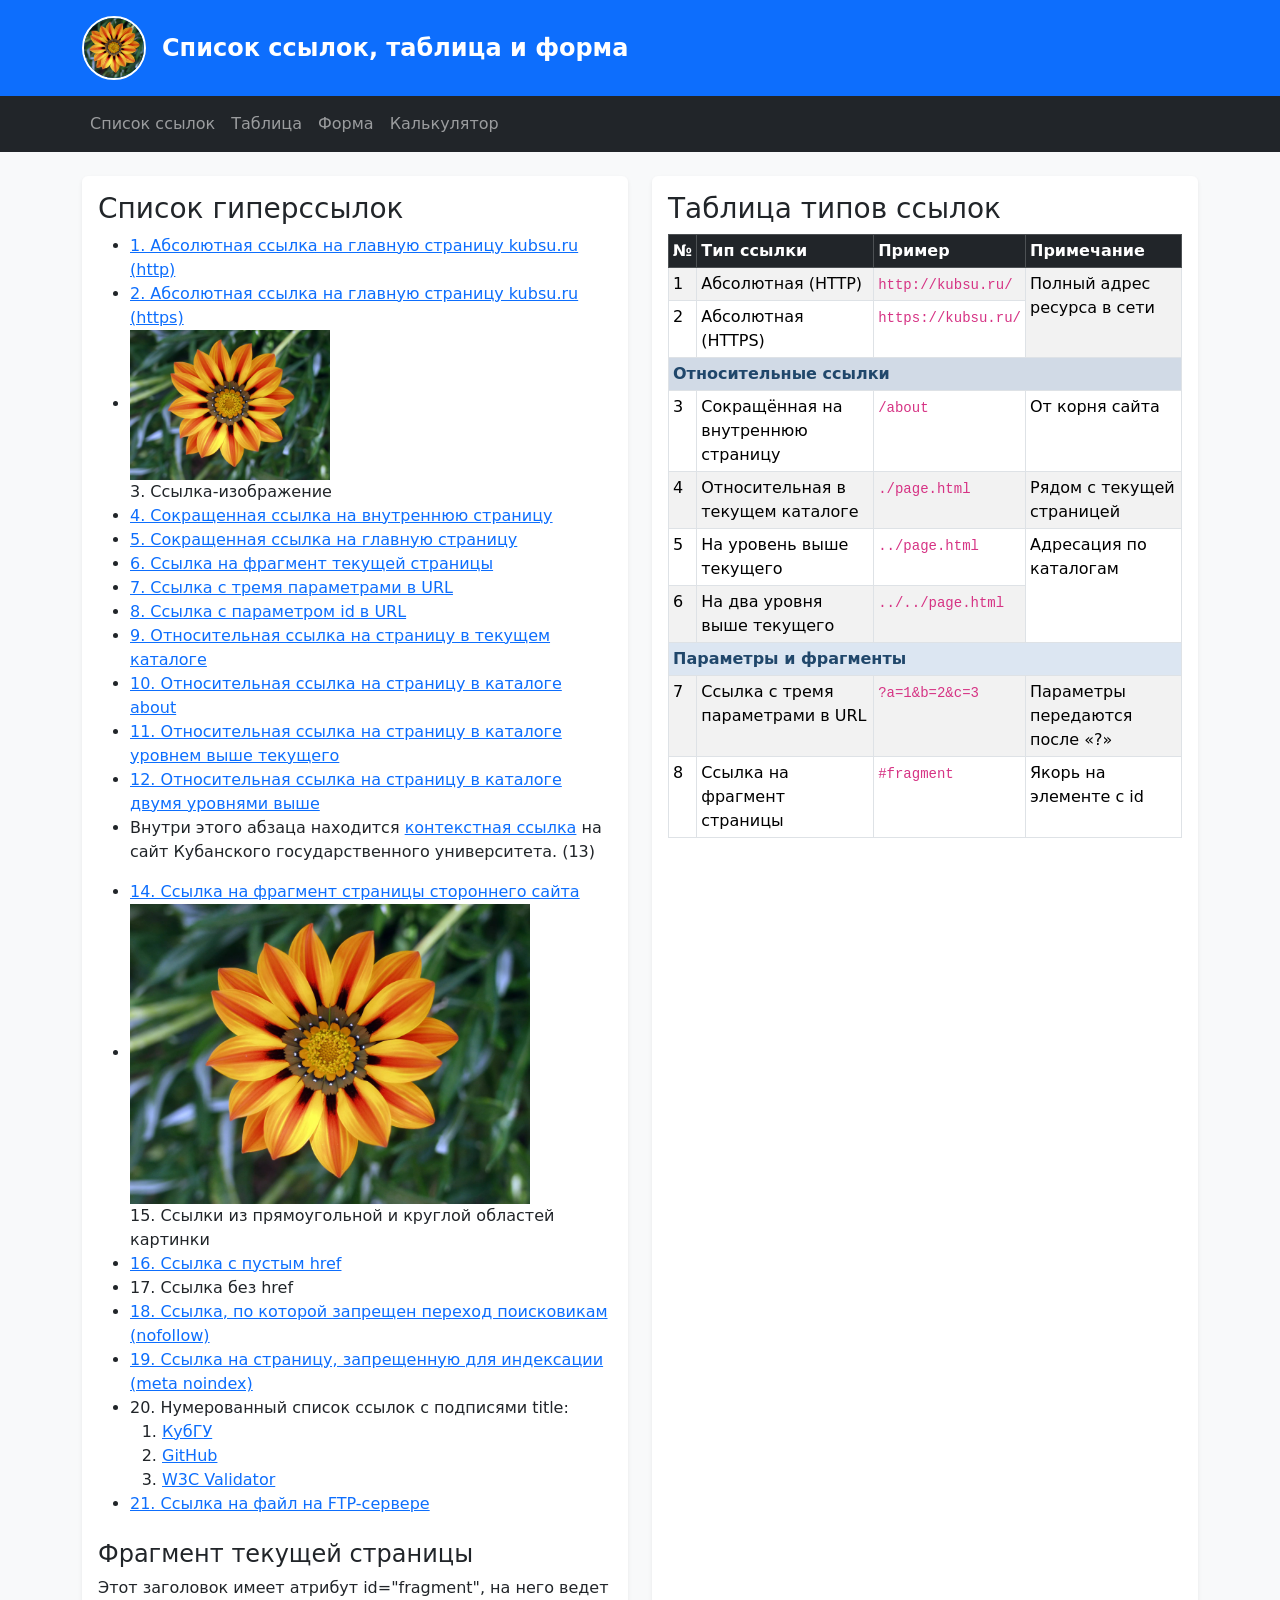
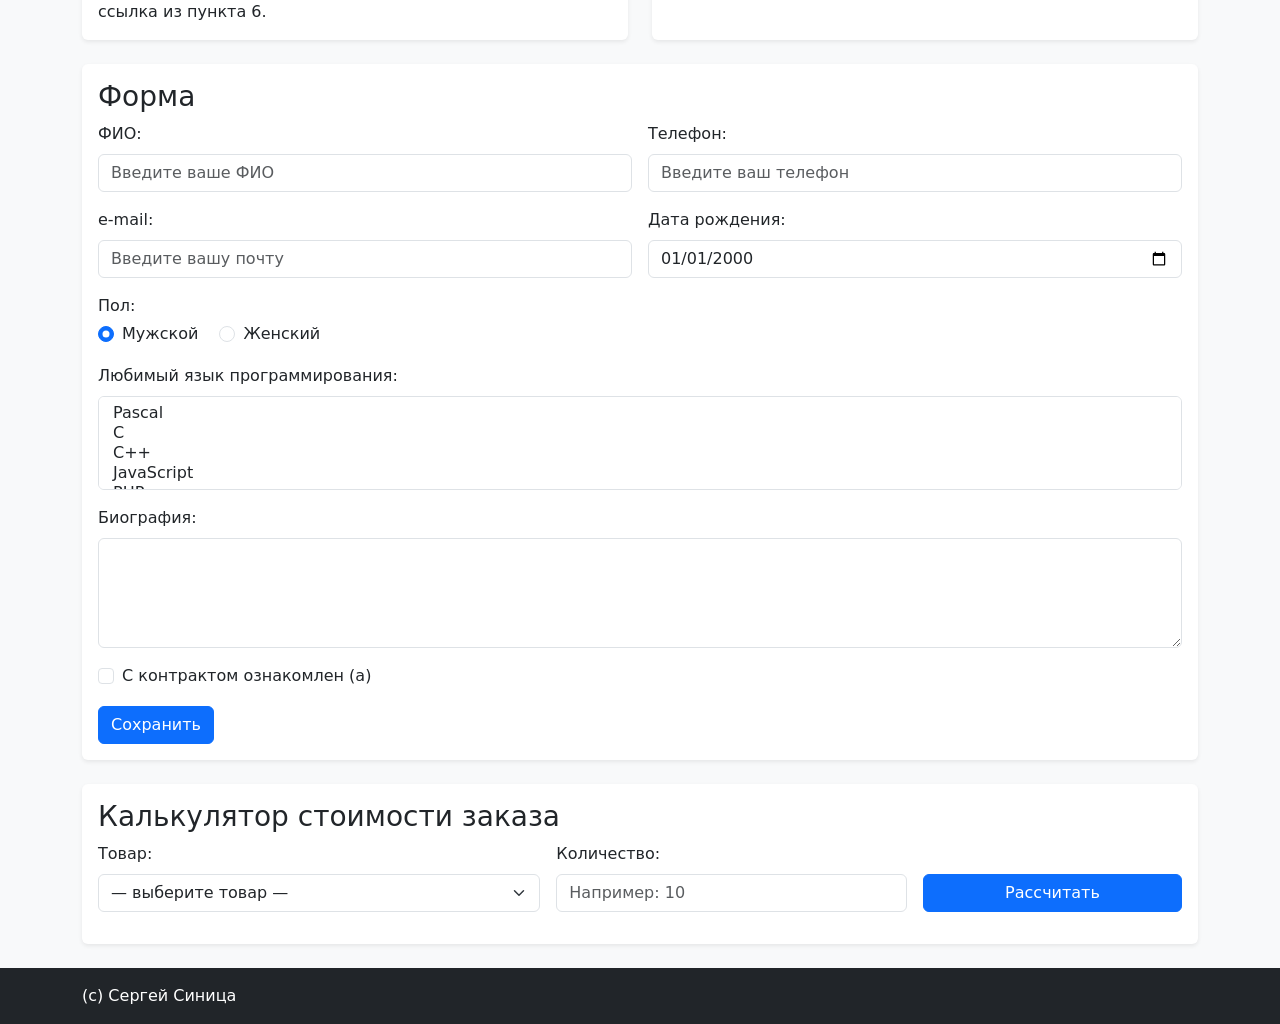
==== commit 00713d01: "Add files via upload" ====
--- a/index.html
+++ b/index.html
@@ -5,9 +5,10 @@
   <head>
     <meta charset="utf-8">
     <meta name="viewport" content="width=device-width, initial-scale=1">
-    <title>Задание 4 — Bootstrap: сетка и адаптивность</title>
+    <title>Задание 5 — Калькулятор заказа на JavaScript</title>
     <link rel="stylesheet" href="https://cdn.jsdelivr.net/npm/bootstrap@5.3.3/dist/css/bootstrap.min.css">
     <link rel="stylesheet" href="style.css?v=4">
+    <script src="calc.js" defer></script>
   </head>
 
   <body class="bg-light">
@@ -30,6 +31,7 @@
             <li class="nav-item"><a class="nav-link" href="#links">Список ссылок</a></li>
             <li class="nav-item"><a class="nav-link" href="#table">Таблица</a></li>
             <li class="nav-item"><a class="nav-link" href="#form">Форма</a></li>
+            <li class="nav-item"><a class="nav-link" href="#calc">Калькулятор</a></li>
           </ul>
         </div>
       </div>
@@ -258,6 +260,41 @@
           </div>
         </section>
 
+        <section id="calc" class="col-12 order-4">
+          <div class="card border-0 shadow-sm">
+            <div class="card-body">
+              <h1 class="fs-3">Калькулятор стоимости заказа</h1>
+
+              <div class="row g-3 align-items-end">
+                <div class="col-md-5">
+                  <label class="form-label" for="calc-product">Товар:</label>
+                  <select class="form-select" id="calc-product" name="calc-product">
+                    <option value="" selected>— выберите товар —</option>
+                    <option value="tshirt" data-price="1200">Футболка — 1200 ₽</option>
+                    <option value="mug" data-price="450">Кружка — 450 ₽</option>
+                    <option value="poster" data-price="300">Плакат А3 — 300 ₽</option>
+                    <option value="notebook" data-price="650">Блокнот — 650 ₽</option>
+                  </select>
+                </div>
+
+                <div class="col-md-4">
+                  <label class="form-label" for="calc-quantity">Количество:</label>
+                  <input class="form-control" id="calc-quantity" name="calc-quantity"
+                    type="text"
+                    placeholder="Например: 10">
+                </div>
+
+                <div class="col-md-3 d-grid">
+                  <button class="btn btn-primary" id="calc-button" type="button">Рассчитать</button>
+                </div>
+              </div>
+
+              <p class="text-danger mt-3 mb-0" id="calc-error"></p>
+              <p class="fs-5 fw-bold mt-2 mb-0" id="calc-result"></p>
+            </div>
+          </div>
+        </section>
+
       </div>
     </main>
 
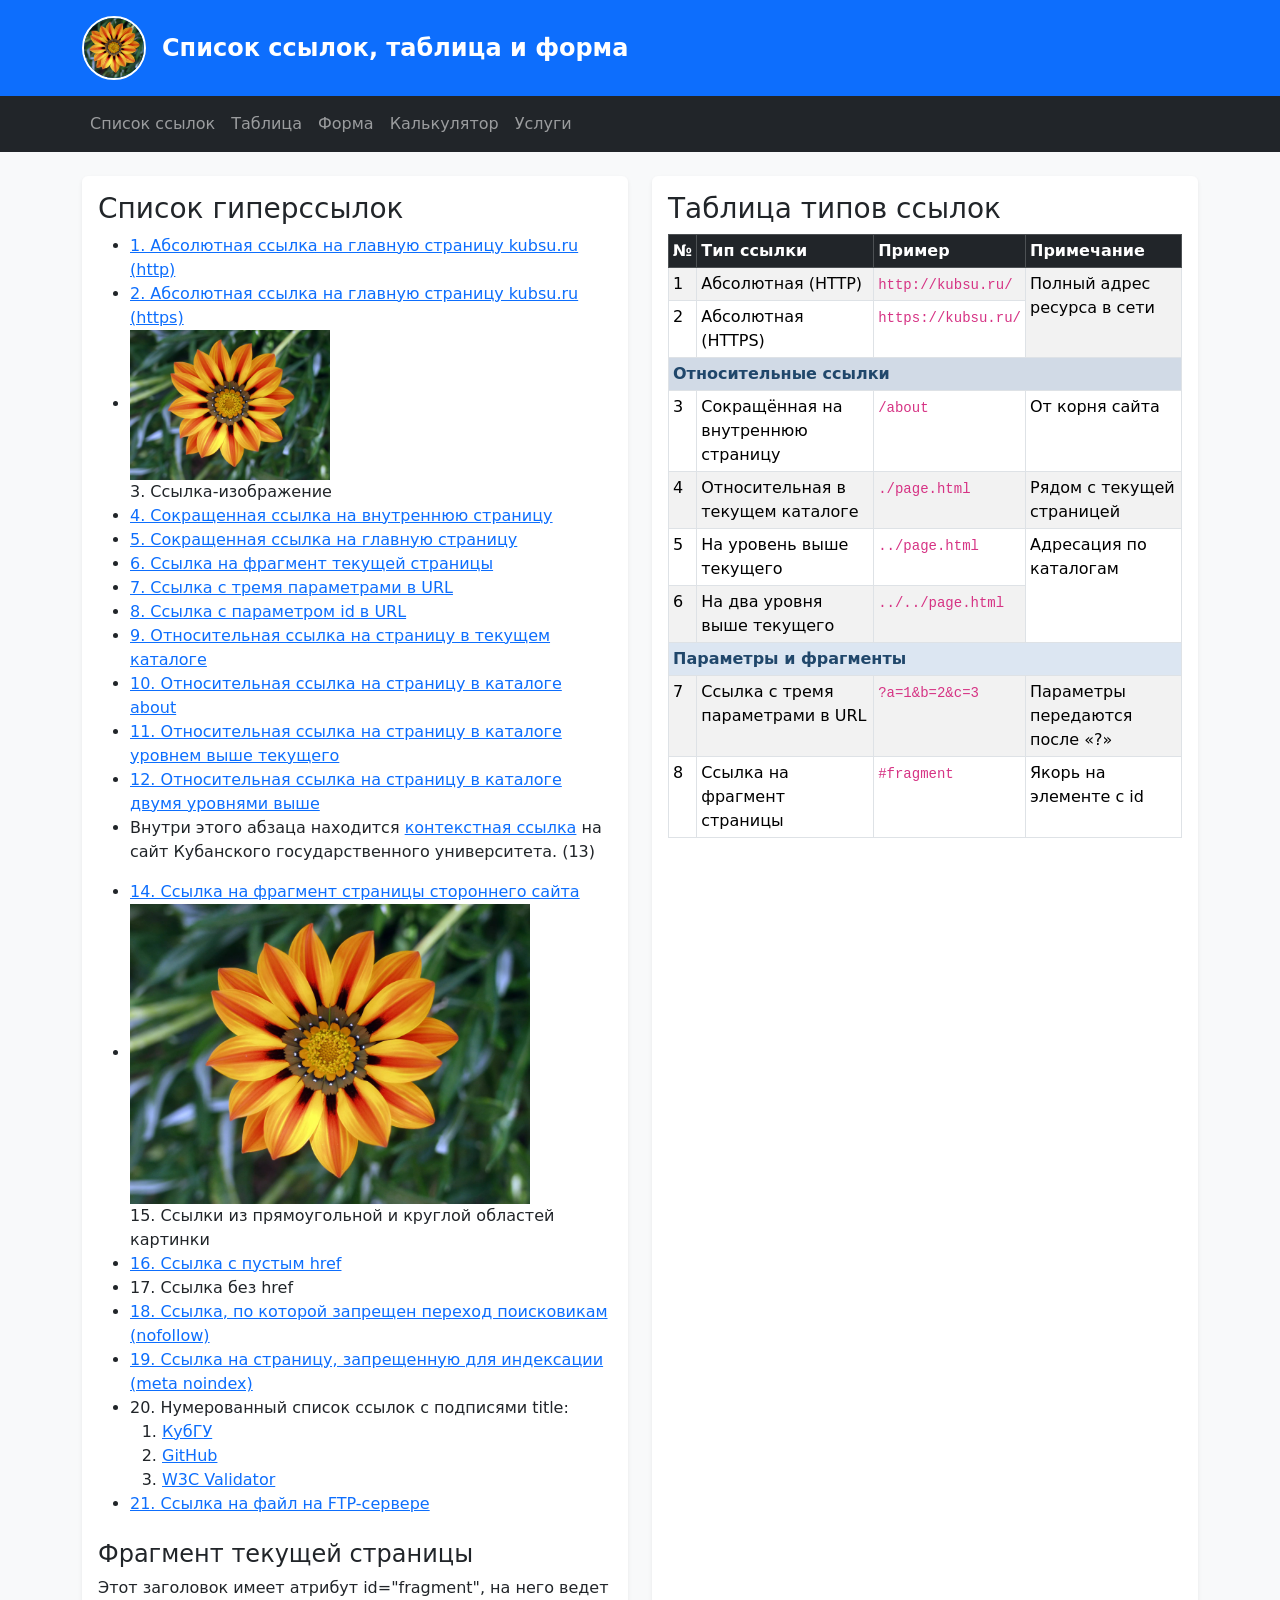
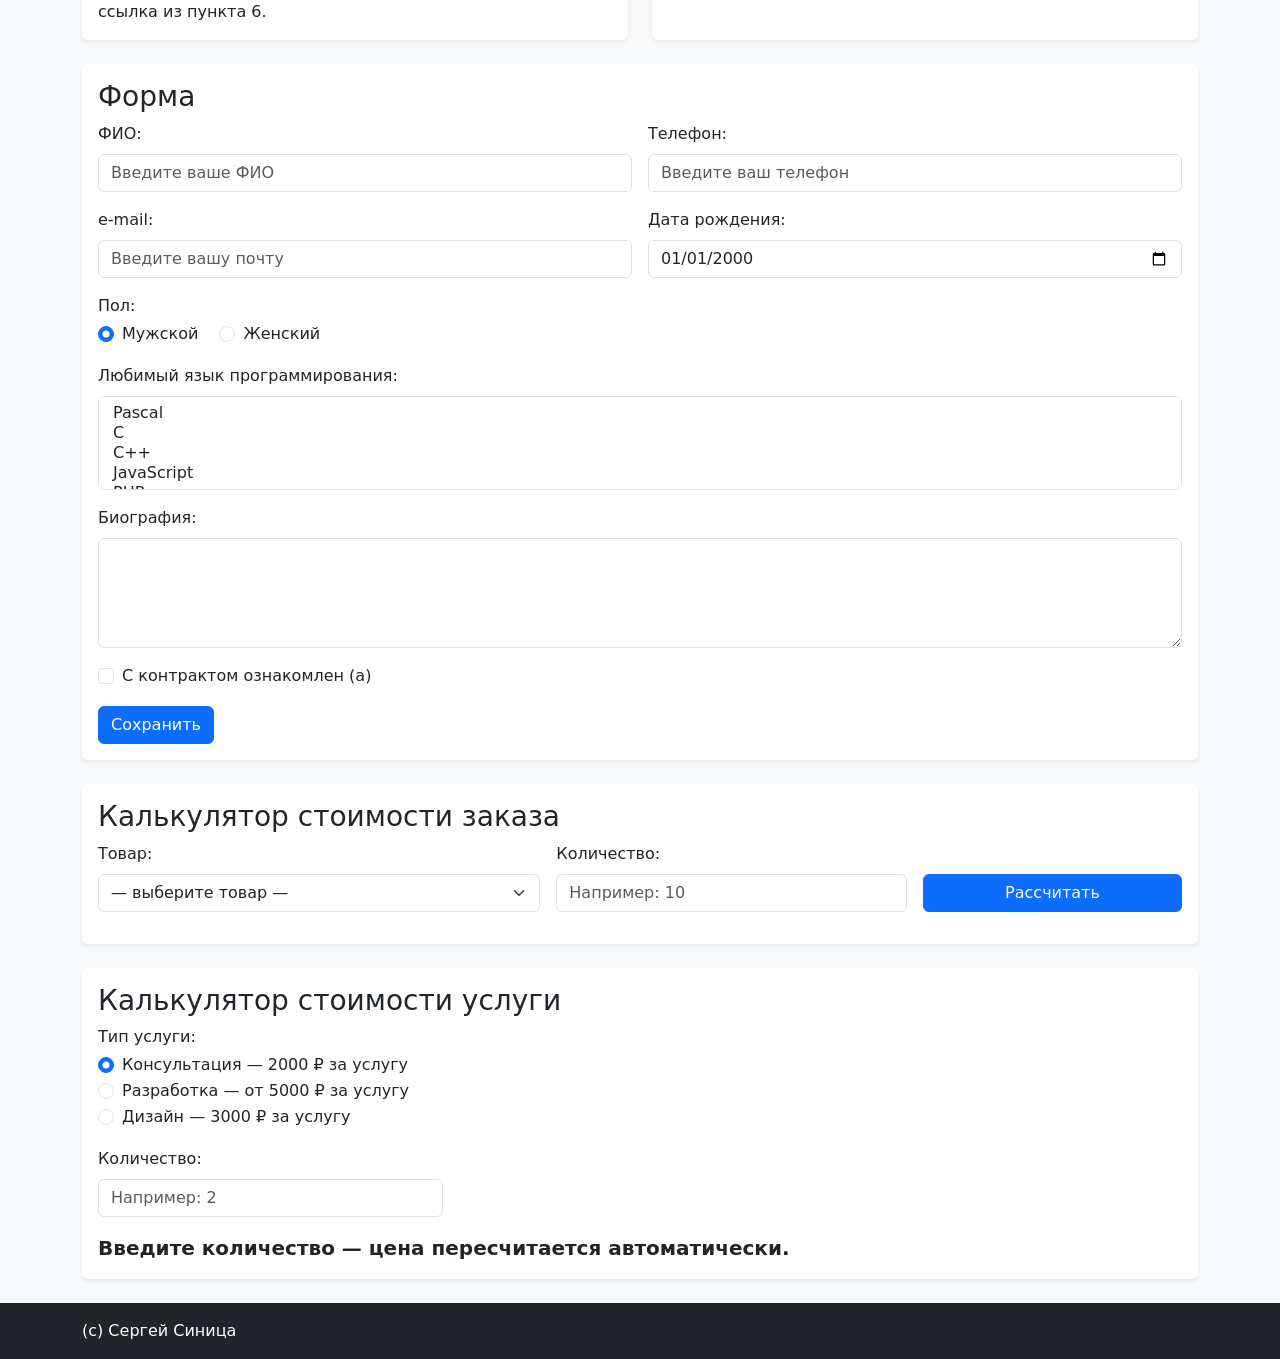
==== commit 031f8a83: "Add files via upload" ====
--- a/index.html
+++ b/index.html
@@ -5,10 +5,11 @@
   <head>
     <meta charset="utf-8">
     <meta name="viewport" content="width=device-width, initial-scale=1">
-    <title>Задание 5 — Калькулятор заказа на JavaScript</title>
+    <title>Задание 6 — Калькулятор услуг на JavaScript</title>
     <link rel="stylesheet" href="https://cdn.jsdelivr.net/npm/bootstrap@5.3.3/dist/css/bootstrap.min.css">
     <link rel="stylesheet" href="style.css?v=4">
     <script src="calc.js" defer></script>
+    <script src="calc2.js" defer></script>
   </head>
 
   <body class="bg-light">
@@ -32,6 +33,7 @@
             <li class="nav-item"><a class="nav-link" href="#table">Таблица</a></li>
             <li class="nav-item"><a class="nav-link" href="#form">Форма</a></li>
             <li class="nav-item"><a class="nav-link" href="#calc">Калькулятор</a></li>
+            <li class="nav-item"><a class="nav-link" href="#calc2">Услуги</a></li>
           </ul>
         </div>
       </div>
@@ -295,6 +297,57 @@
           </div>
         </section>
 
+        <section id="calc2" class="col-12 order-5">
+          <div class="card border-0 shadow-sm">
+            <div class="card-body">
+              <h1 class="fs-3">Калькулятор стоимости услуги</h1>
+
+              <p class="mb-1">Тип услуги:</p>
+              <div class="form-check">
+                <input class="form-check-input" type="radio" name="service-type" id="st-consult"
+                  value="consult" data-base="2000" checked>
+                <label class="form-check-label" for="st-consult">Консультация — 2000 ₽ за услугу</label>
+              </div>
+              <div class="form-check">
+                <input class="form-check-input" type="radio" name="service-type" id="st-dev"
+                  value="dev" data-base="5000" data-has-option="true">
+                <label class="form-check-label" for="st-dev">Разработка — от 5000 ₽ за услугу</label>
+              </div>
+              <div class="form-check">
+                <input class="form-check-input" type="radio" name="service-type" id="st-design"
+                  value="design" data-base="3000" data-has-property="true">
+                <label class="form-check-label" for="st-design">Дизайн — 3000 ₽ за услугу</label>
+              </div>
+
+              <div class="mt-3" id="service-option-wrap" hidden>
+                <label class="form-label" for="service-option">Опция (тип разработки):</label>
+                <select class="form-select" id="service-option">
+                  <option value="1">Сайт-визитка (без наценки)</option>
+                  <option value="1.4">Интернет-магазин (+40%)</option>
+                  <option value="1.8">Веб-приложение (+80%)</option>
+                </select>
+              </div>
+
+              <div class="form-check mt-3" id="service-property-wrap" hidden>
+                <input class="form-check-input" type="checkbox" id="service-property">
+                <label class="form-check-label" for="service-property">Срочное выполнение (+25%)</label>
+              </div>
+
+              <div class="row">
+                <div class="col-md-4 mt-3">
+                  <label class="form-label" for="service-quantity">Количество:</label>
+                  <input class="form-control" id="service-quantity"
+                    type="text"
+                    placeholder="Например: 2">
+                </div>
+              </div>
+
+              <p class="text-danger mt-3 mb-0" id="service-error"></p>
+              <p class="fs-5 fw-bold mt-2 mb-0" id="service-result"></p>
+            </div>
+          </div>
+        </section>
+
       </div>
     </main>
 
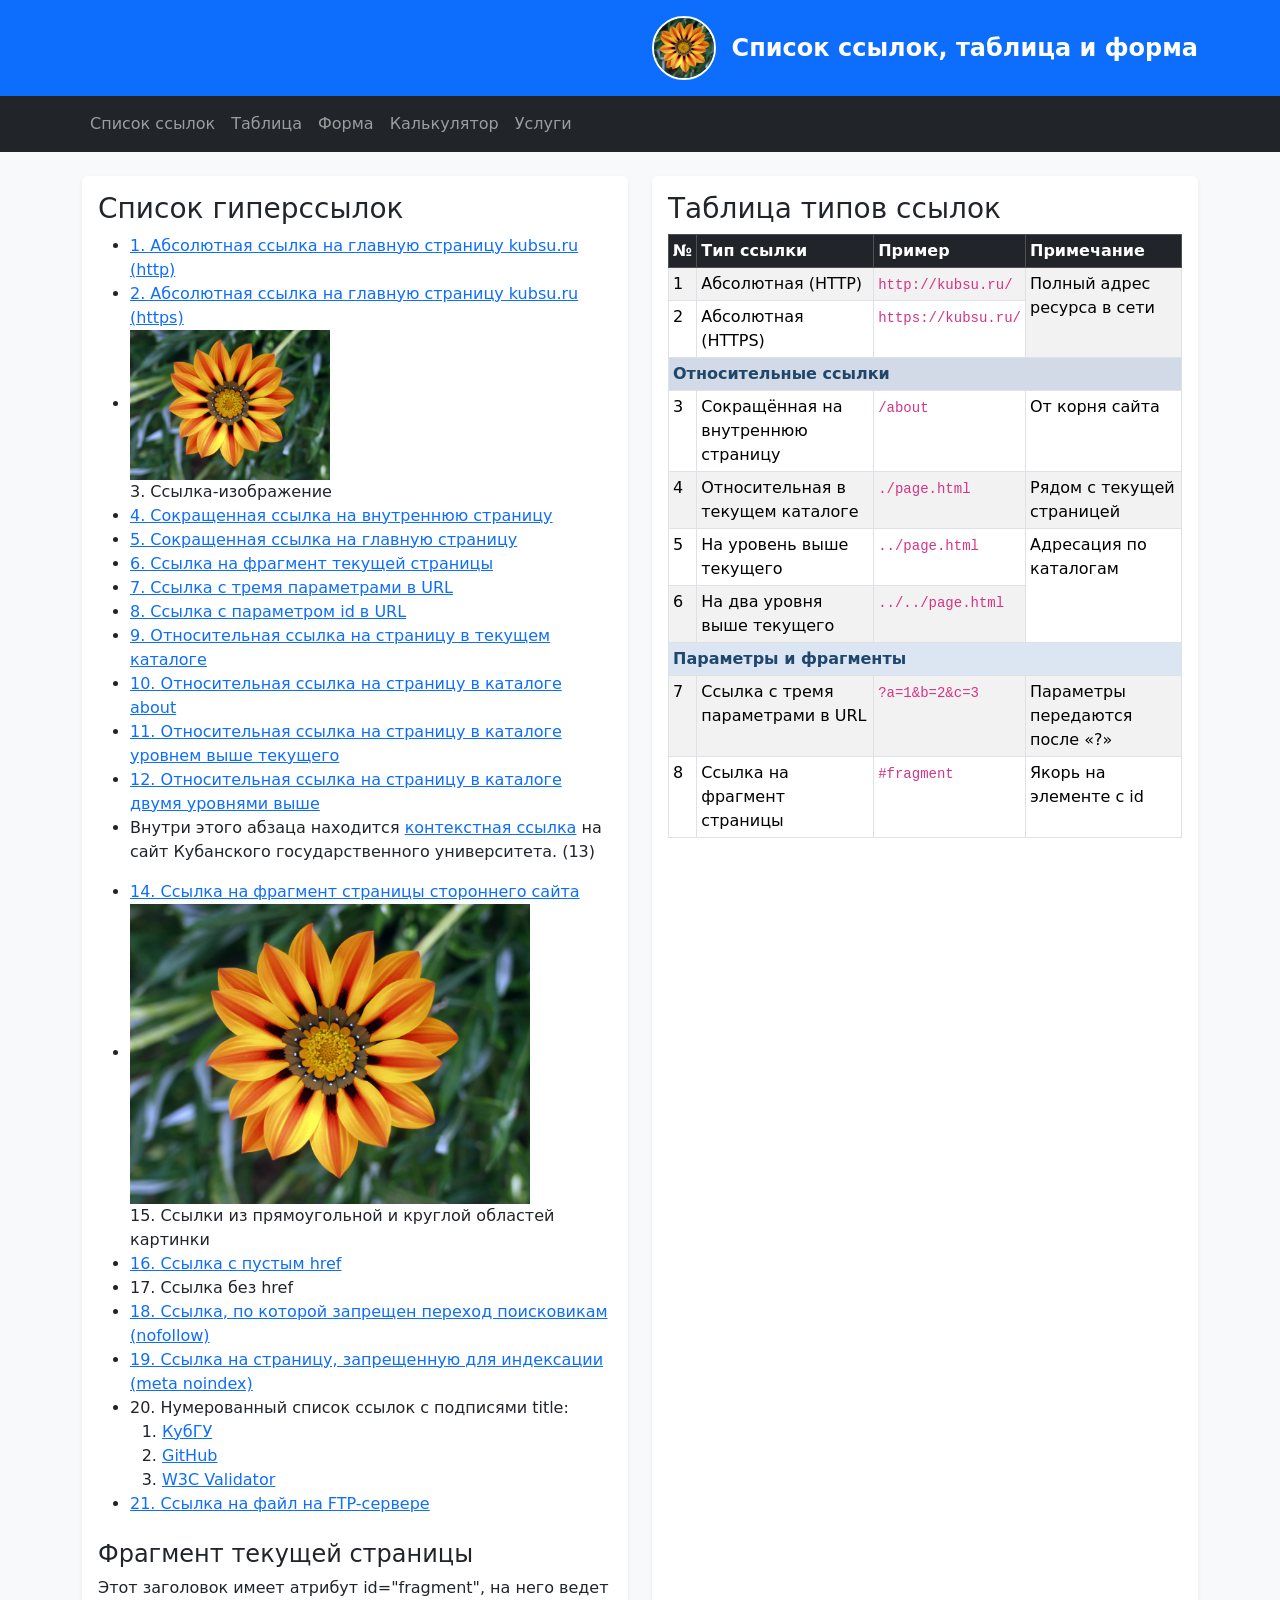
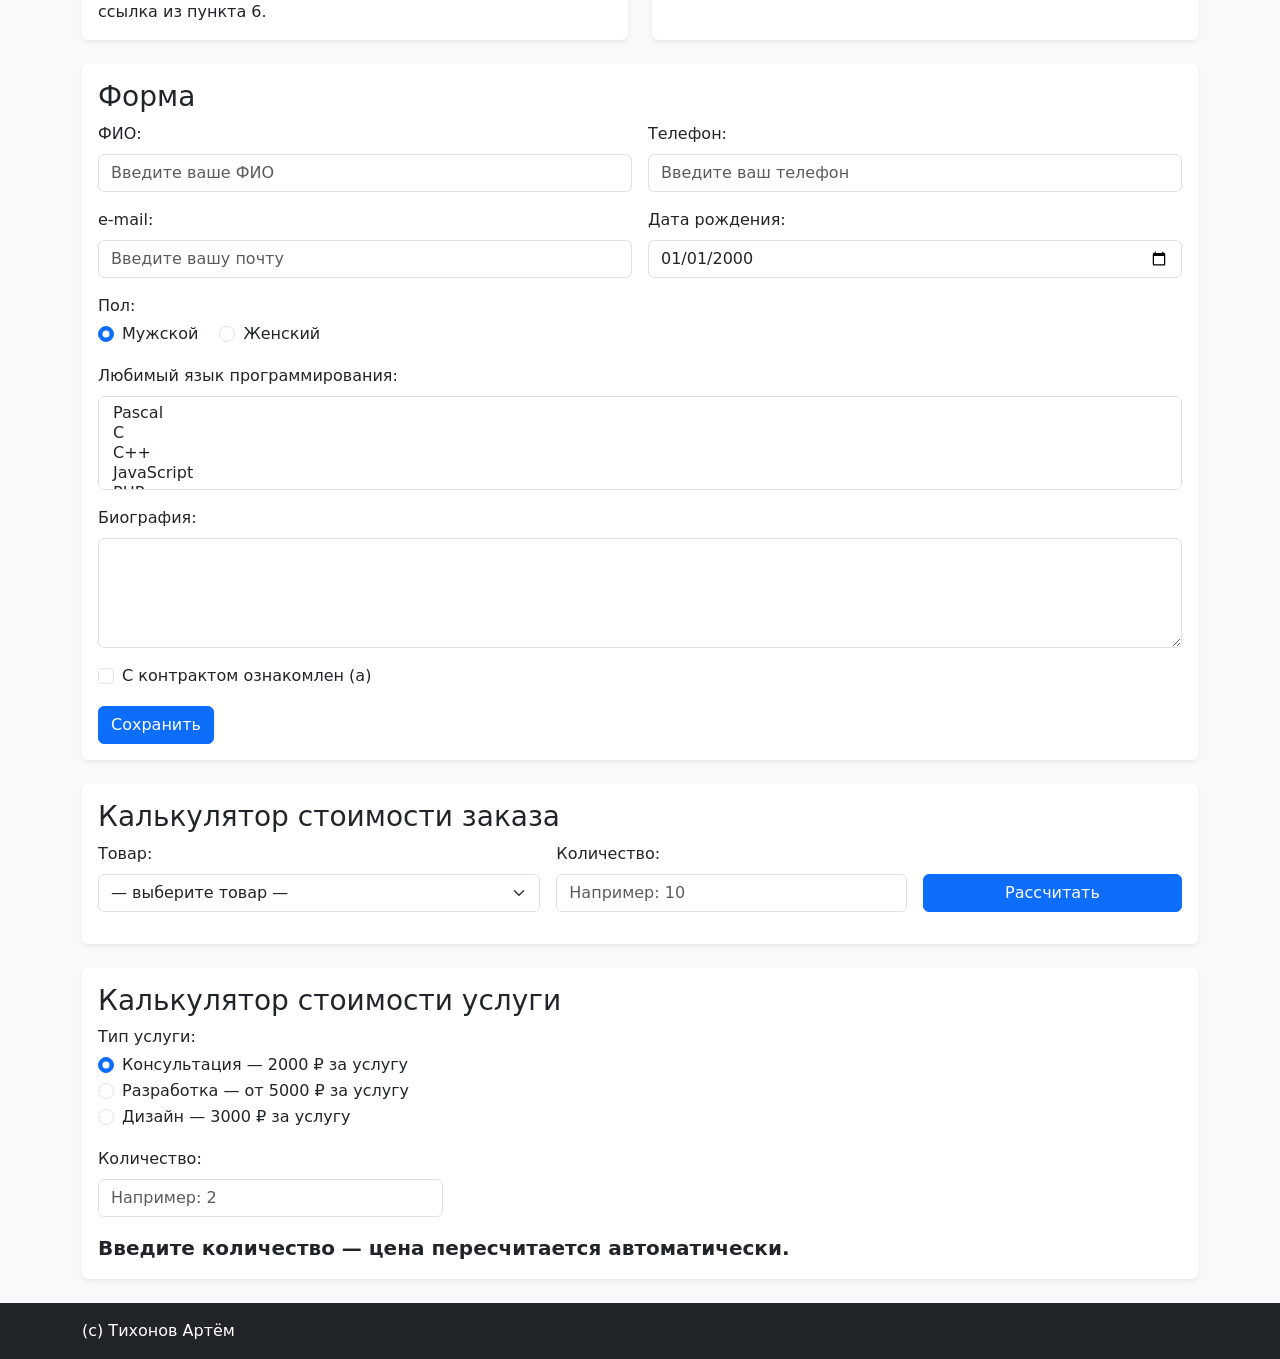
==== commit 7d445b05: "Шапка выровнена вправо; подвал: (c) Тихонов Артём" ====
--- a/index.html
+++ b/index.html
@@ -1,6 +1,6 @@
 <!DOCTYPE html>
 
-<html lang="ru">
+<html lang="ru"> 
 
   <head>
     <meta charset="utf-8">
@@ -15,7 +15,7 @@
   <body class="bg-light">
 
     <header class="bg-primary text-white py-3">
-      <div class="container d-flex align-items-center">
+      <div class="container d-flex align-items-center justify-content-end">
         <img class="logo rounded-circle border border-2 border-white me-3" src="image.jpg" alt="Логотип сайта — цветок">
         <p class="site-name fs-4 fw-bold mb-0">Список ссылок, таблица и форма</p>
       </div>
@@ -353,7 +353,7 @@
 
     <footer class="bg-dark text-white py-3">
       <div class="container">
-        <p class="mb-0">(c) Сергей Синица</p>
+        <p class="mb-0">(c) Тихонов Артём</p>
       </div>
     </footer>
 
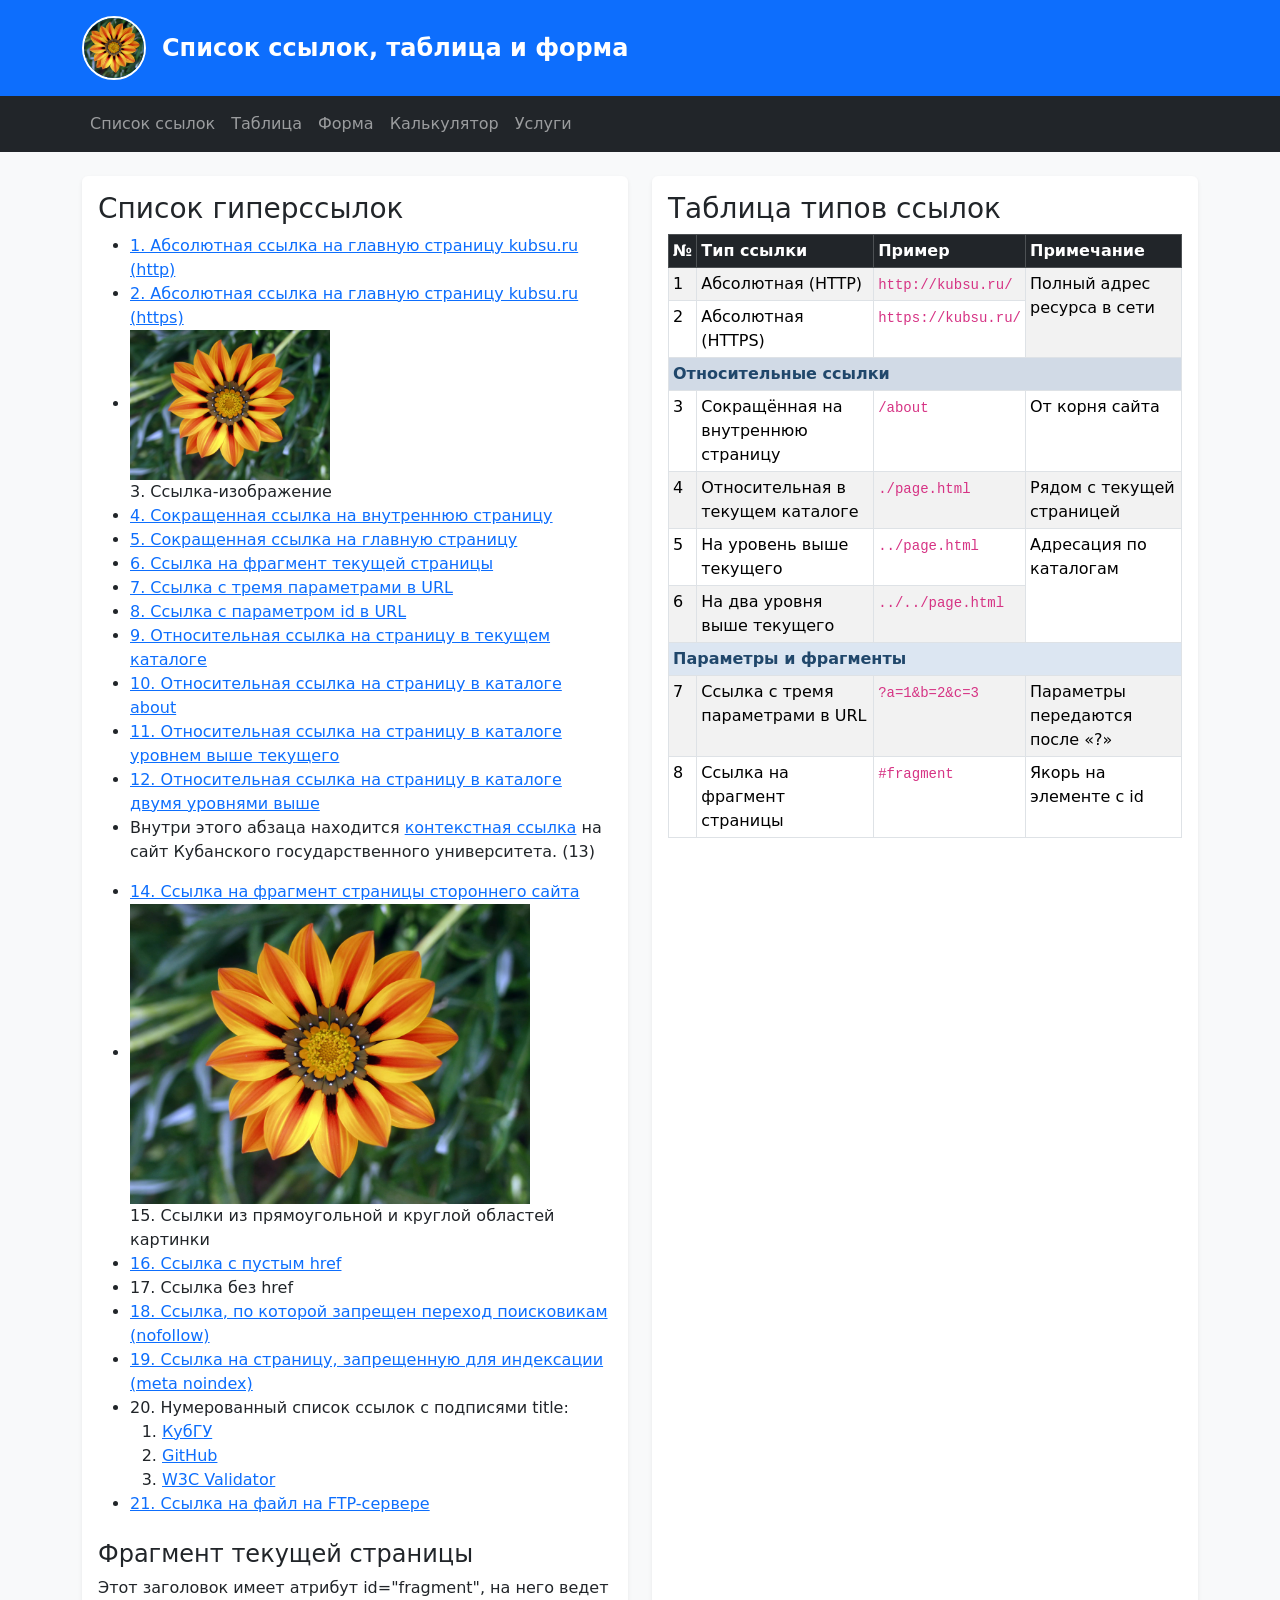
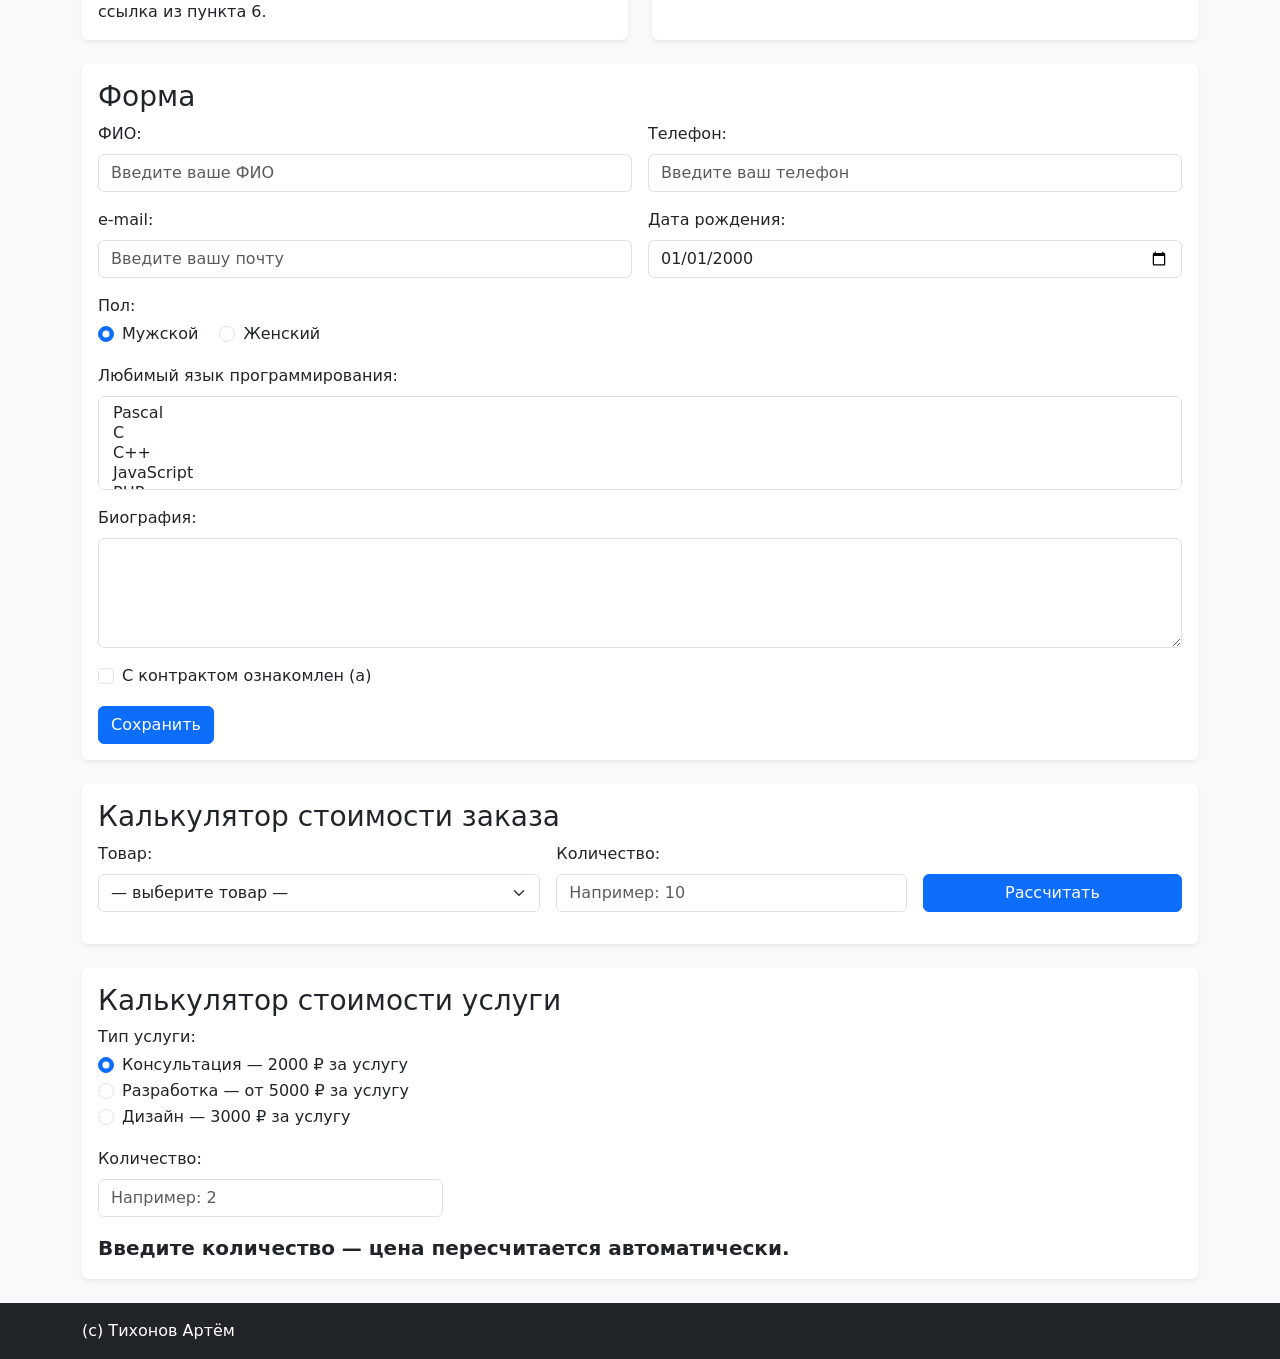
==== commit d2480157: "Шапка выровнена влево" ====
--- a/index.html
+++ b/index.html
@@ -15,7 +15,7 @@
   <body class="bg-light">
 
     <header class="bg-primary text-white py-3">
-      <div class="container d-flex align-items-center justify-content-end">
+      <div class="container d-flex align-items-center justify-content-start">
         <img class="logo rounded-circle border border-2 border-white me-3" src="image.jpg" alt="Логотип сайта — цветок">
         <p class="site-name fs-4 fw-bold mb-0">Список ссылок, таблица и форма</p>
       </div>
